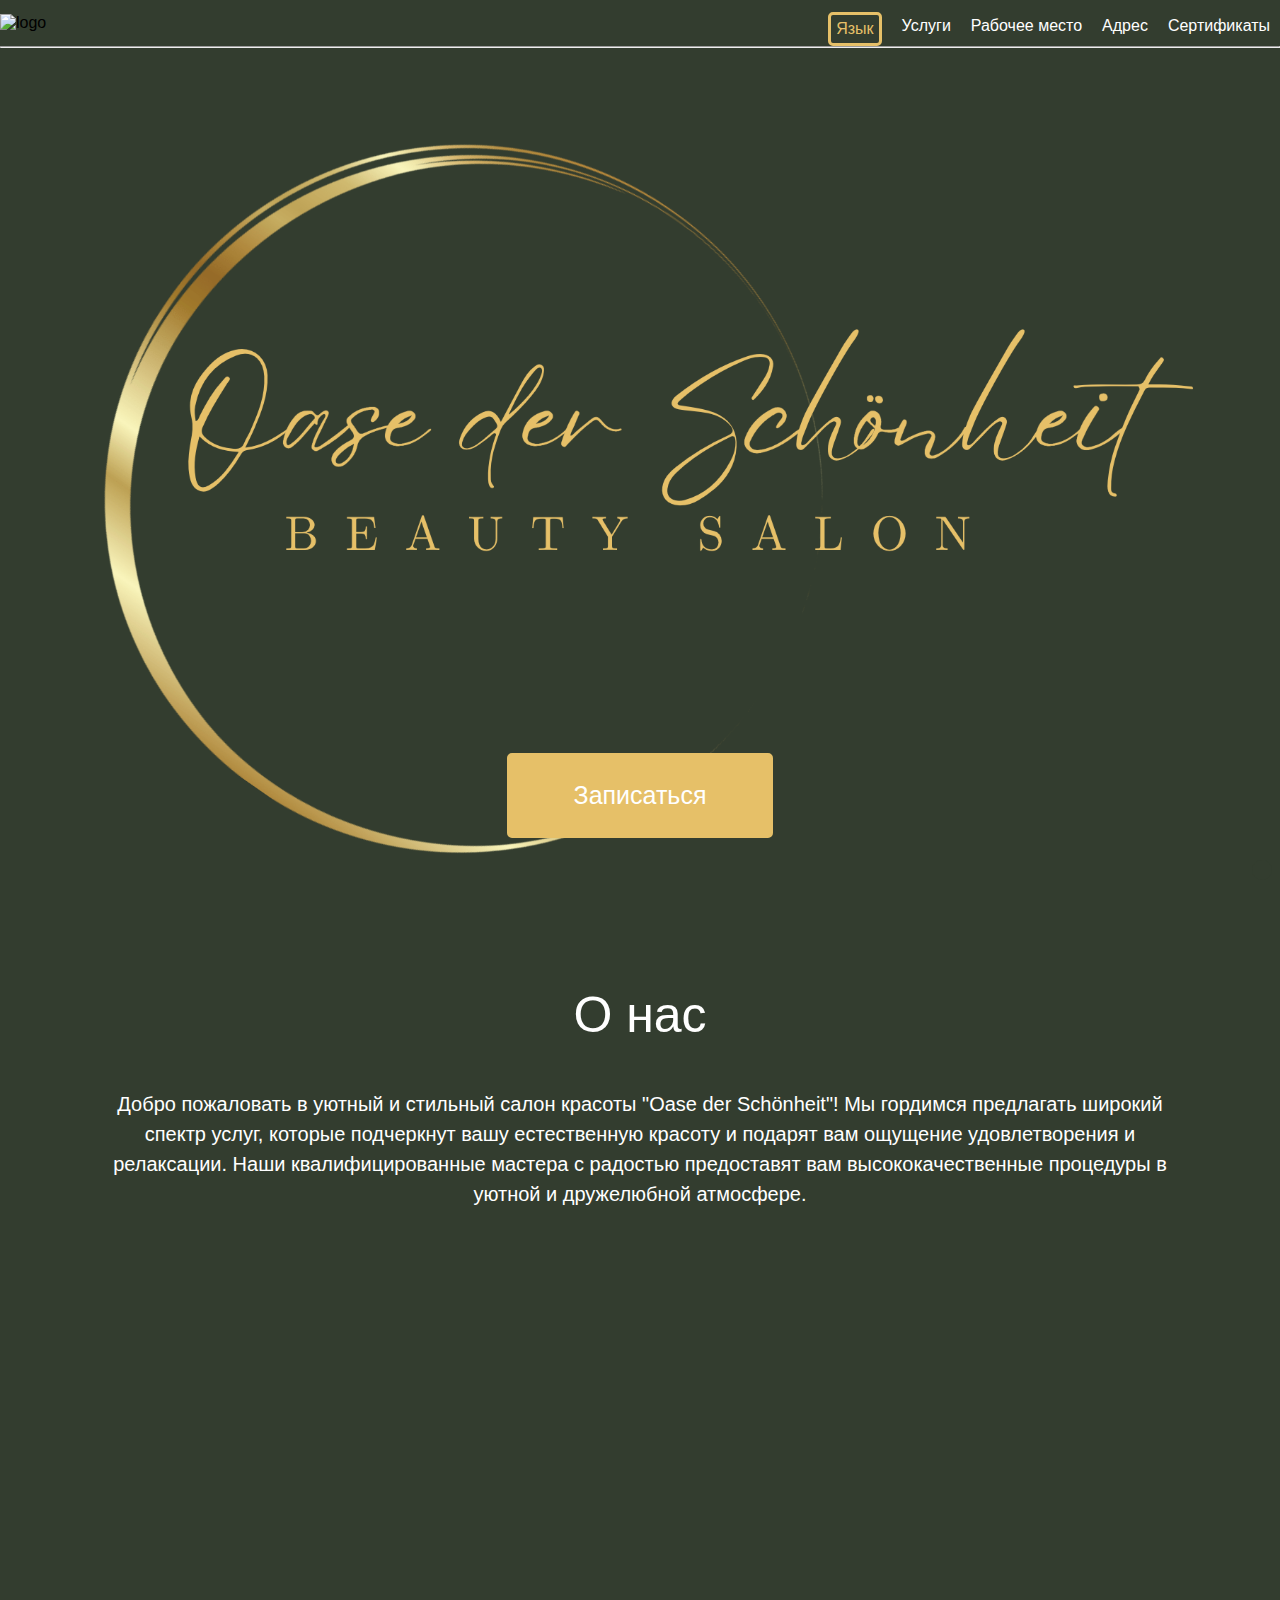
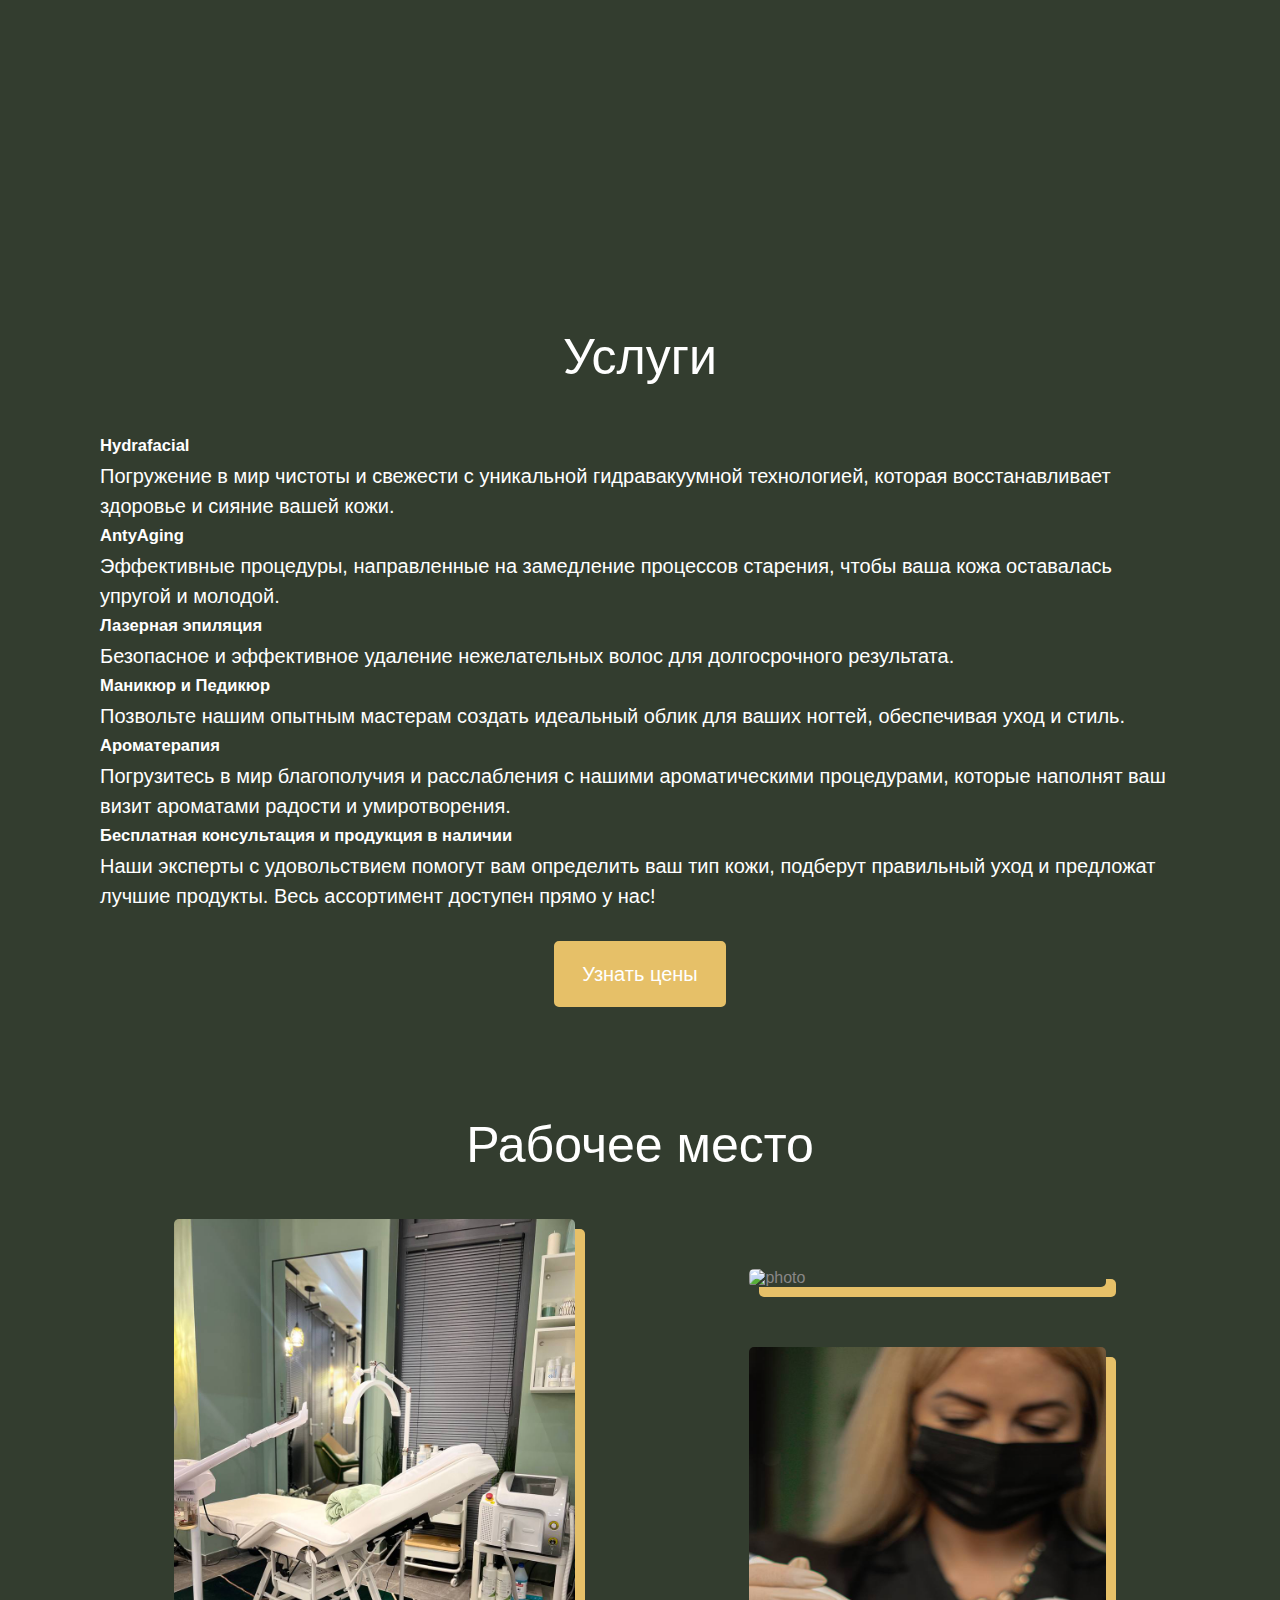
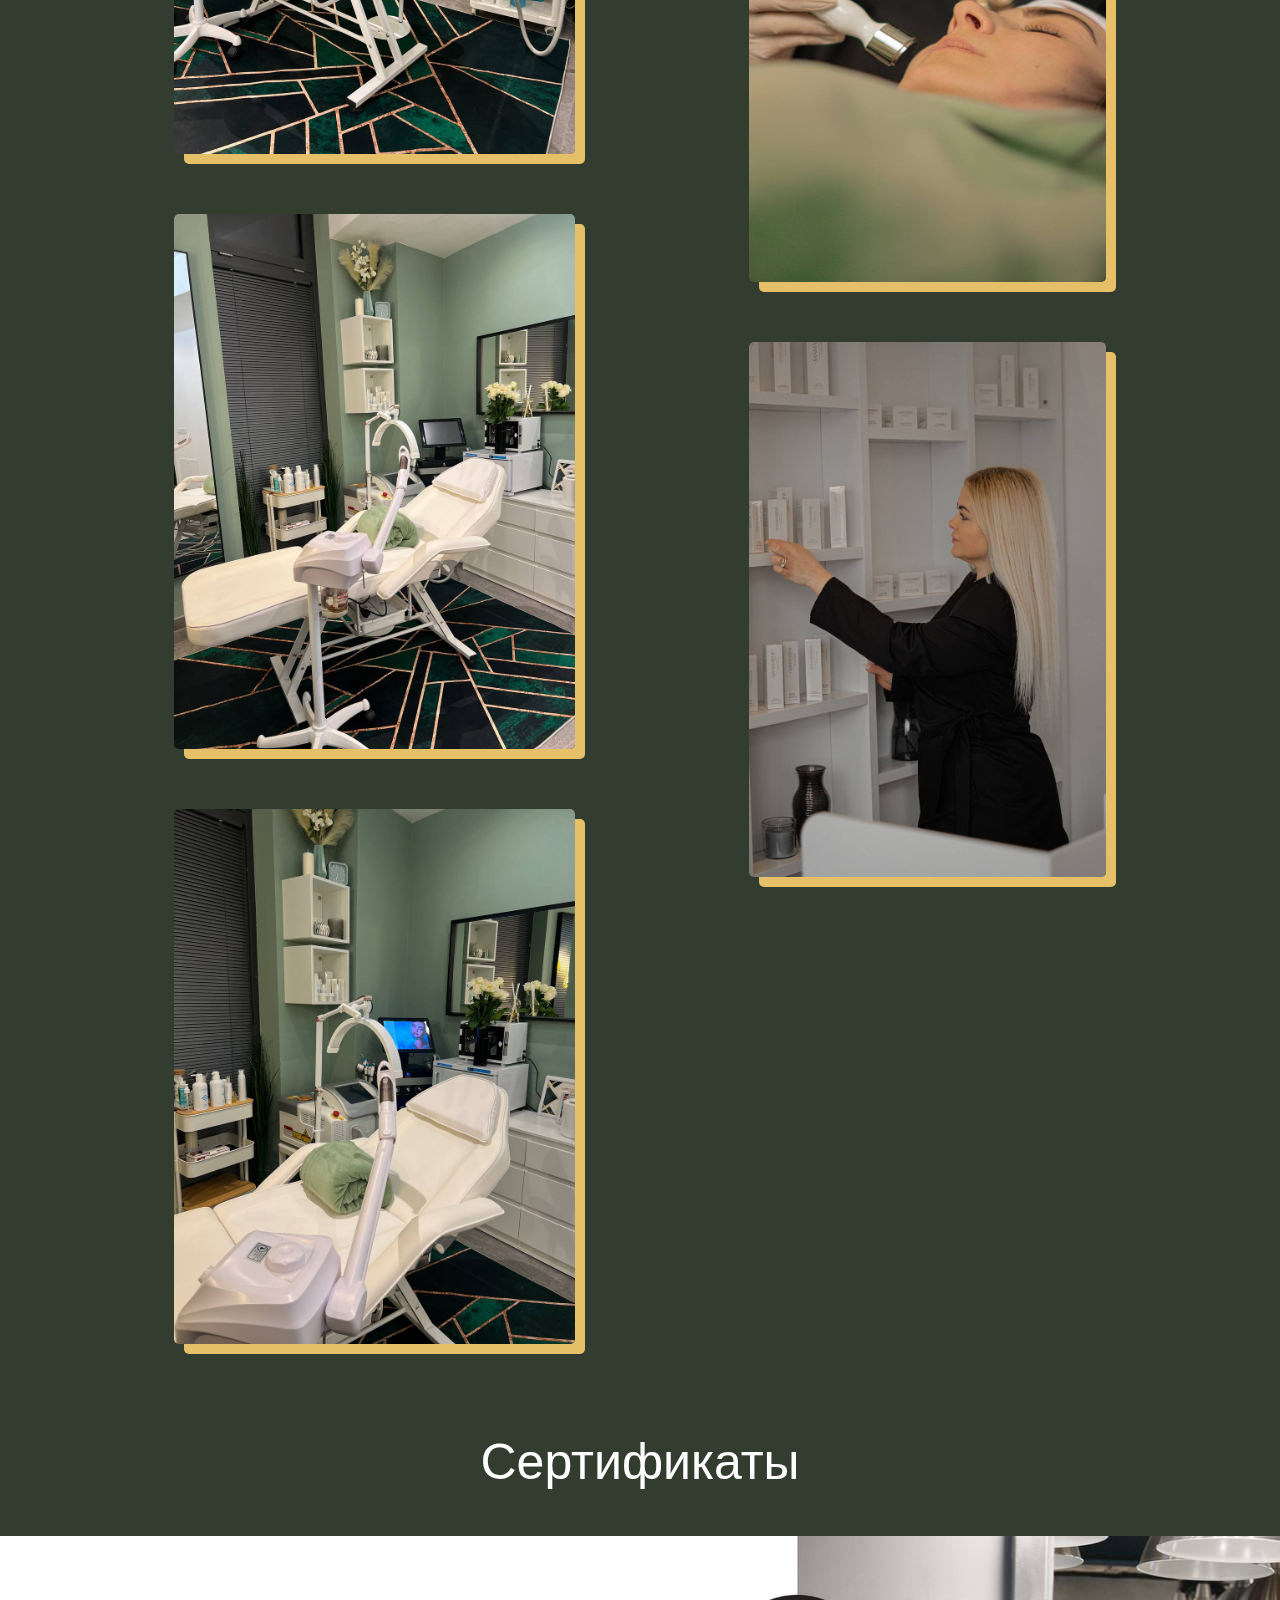
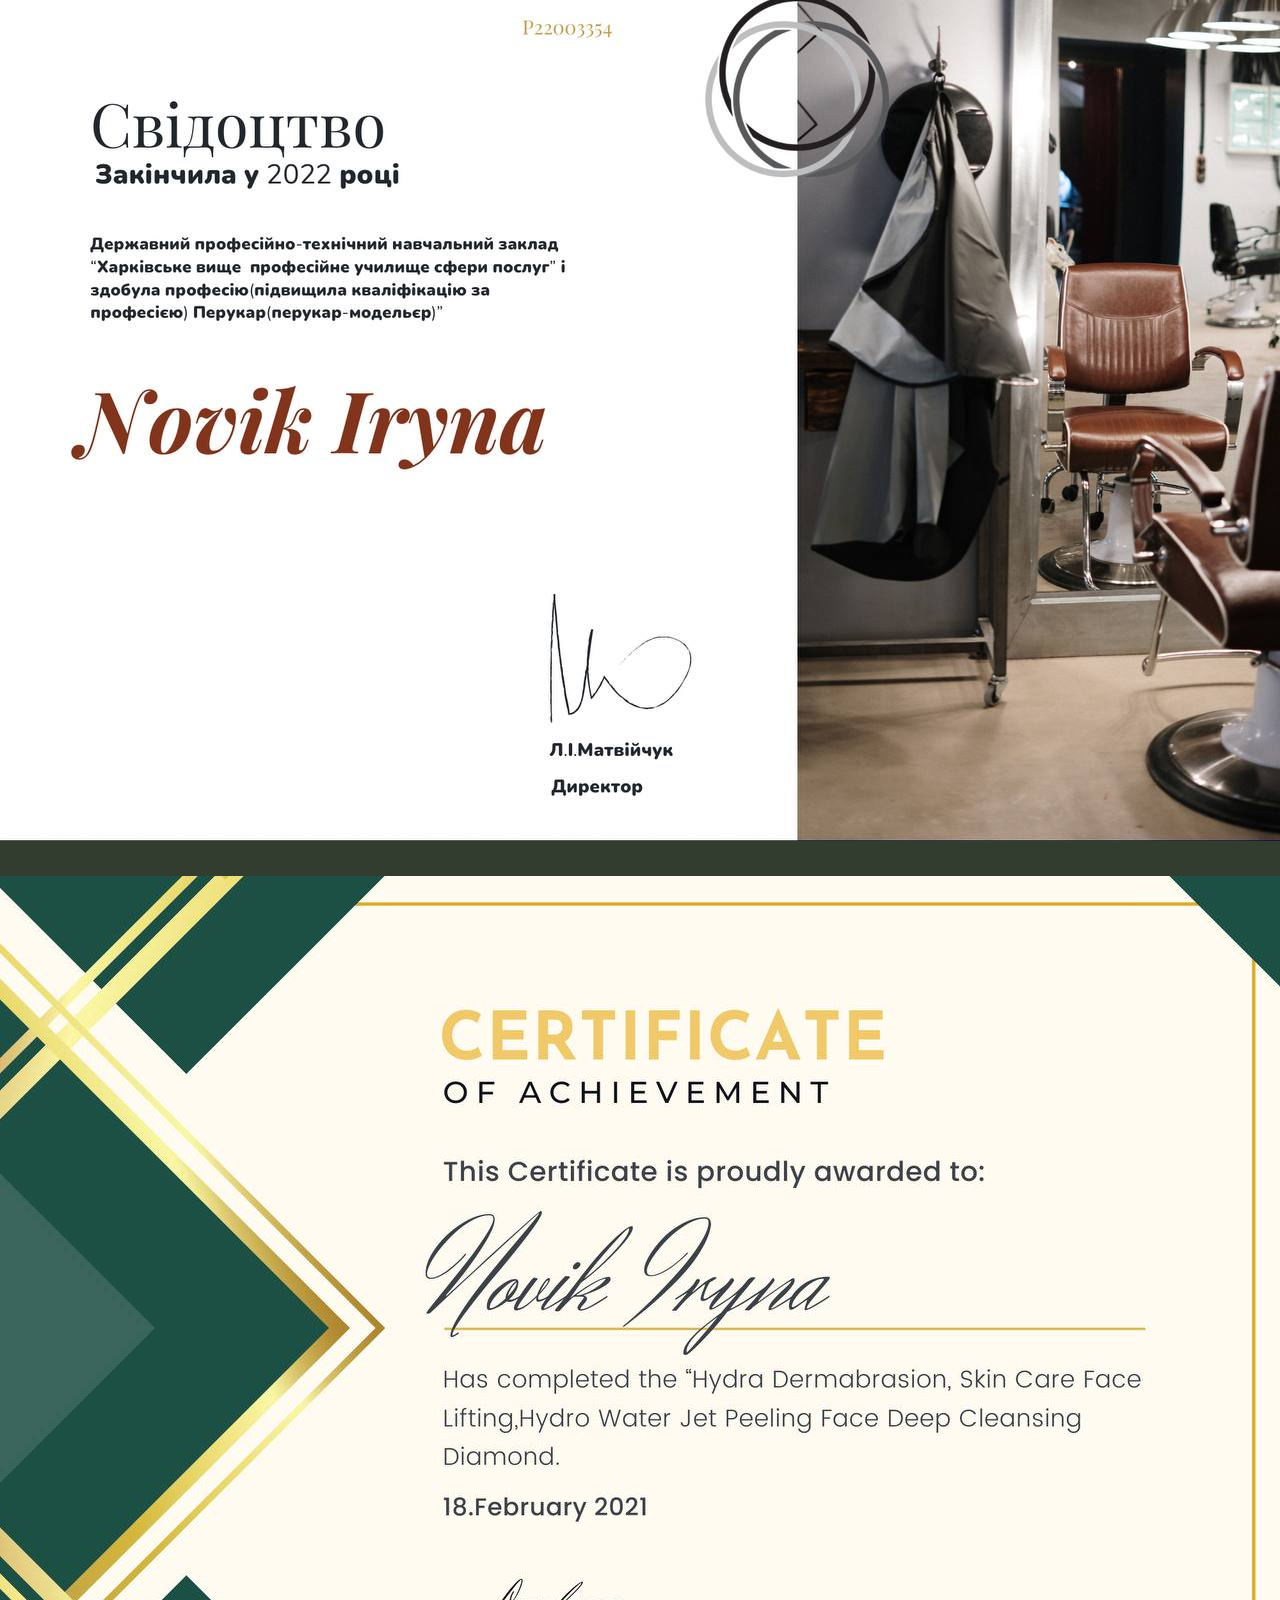
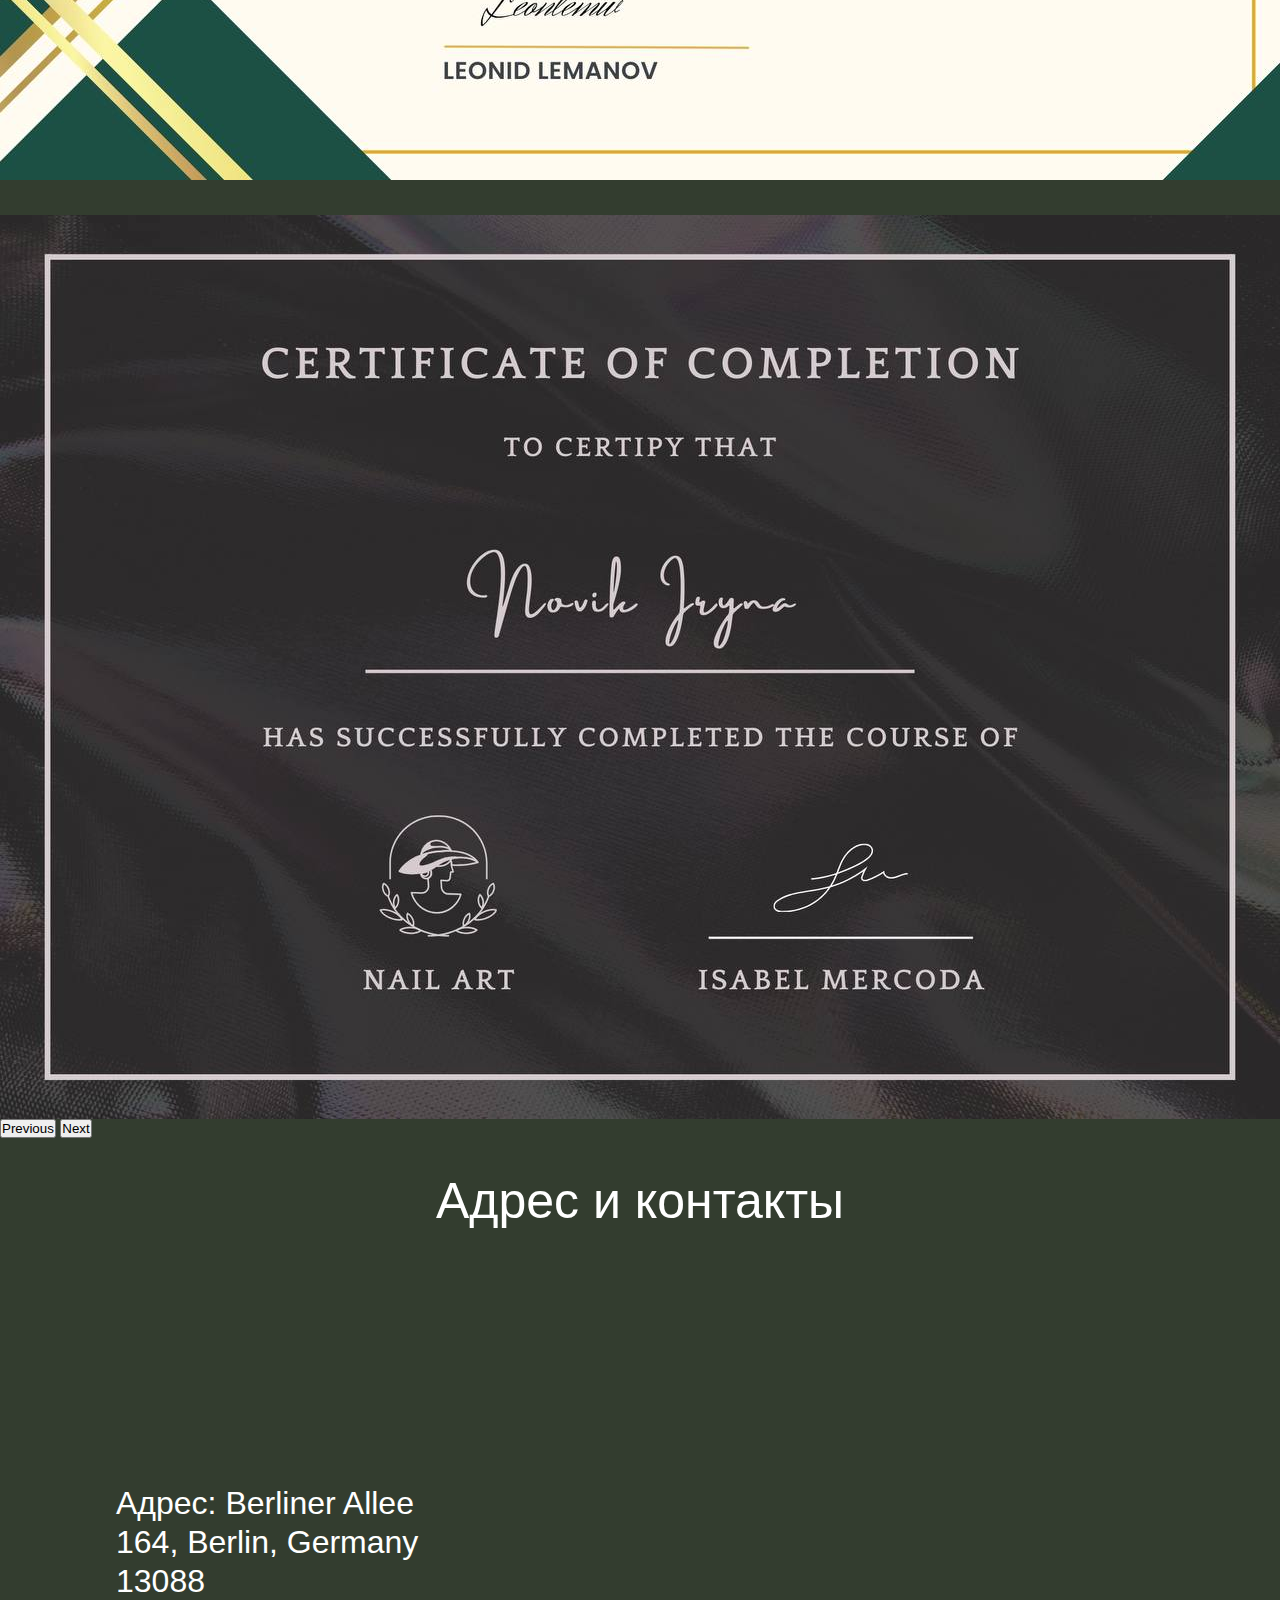
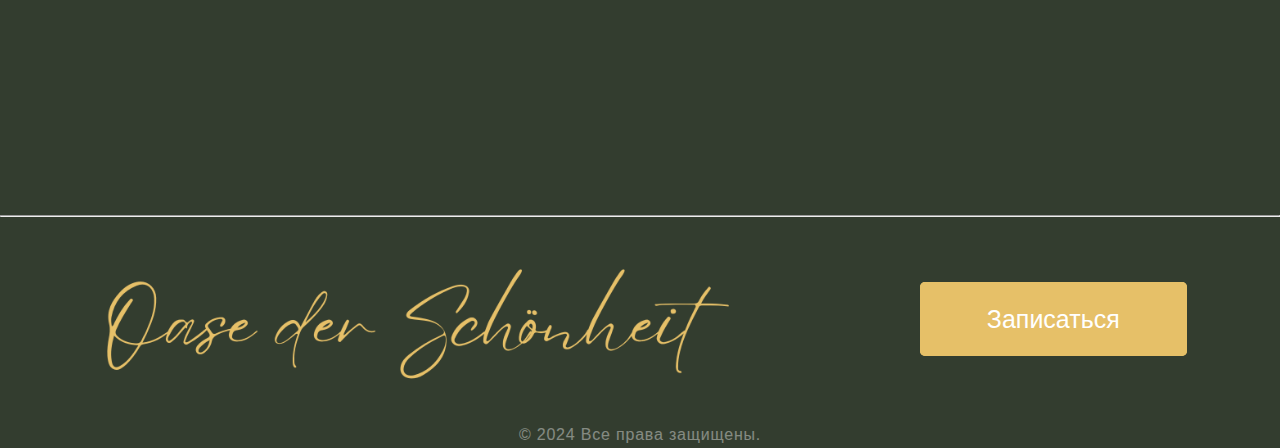
==== translated/index_ru.html @ 8103d23e "." ====
<!DOCTYPE html>
<html lang="ru">


<head>
    <meta charset="UTF-8">
    <meta http-equiv="X-UA-Compatible" content="IE=edge">
    <meta name="viewport" content="width=device-width, initial-scale=1.0">
    <title>Oasis Beauty Salon</title>
    <link rel="stylesheet" href="../styles.css">
    <link rel="stylesheet" href="https://cdnjs.cloudflare.com/ajax/libs/font-awesome/6.2.0/css/all.min.css"
        integrity="sha512-xh6O/CkQoPOWDdYTDqeRdPCVd1SpvCA9XXcUnZS2FmJNp1coAFzvtCN9BmamE+4aHK8yyUHUSCcJHgXloTyT2A=="
        crossorigin="anonymous" referrerpolicy="no-referrer">
    <!-- CSS only -->
    <link href="https://cdn.jsdelivr.net/npm/bootstrap@5.2.2/dist/css/bootstrap.min.css" rel="stylesheet"
        integrity="sha384-Zenh87qX5JnK2Jl0vWa8Ck2rdkQ2Bzep5IDxbcnCeuOxjzrPF/et3URy9Bv1WTRi" crossorigin="anonymous">
    <style>
        
        .container,
        .container-fluid,
        .container-lg,
        .container-md,
        .container-sm,
        .container-xl,
        .container-xxl {
            --bs-gutter-x: 1.5rem;
            --bs-gutter-y: 0;
            /* width: 100%; */
            padding-right: 0 !important;
            padding-left: 0 !important;
            /* margin-right: auto;
    margin-left: auto; */
        }

        @media (min-width: 992px) {

            .container,
            .container-lg,
            .container-md,
            .container-sm {
                max-width: 1440px;
            }
        }


        @media (min-width: 768px) {


            .container,
            .container-lg,
            .container-md,
            .container-sm {
                max-width: 1440px;
            }
        }

        @media (min-width: 576px) {

            .container,
            .container-lg,
            .container-md,
            .container-sm {
                max-width: 1440px;
            }
        }

        p {
            margin-bottom: 0;
        }
    </style>
</head>

<body style="background-color: #333D2F;">
    
    <div class="top">
        <div class="content_box container">
            <nav>
                <img src="img/Screenshot_5.png" alt="logo" class="nav_logo">
                <ul class="nav-links">
                    <li style="margin-top: 12px;"><div class="lang-dropdown">
                        <button class="dropbtn">Язык</button>
                        <div class="lang-dropdown-content">
                            <a href="../index.html">Deutsch</a>
                            <a href="index_uk.html">Українська</a>
                            <a href="index_ru.html">Русский</a>
                        </div>
                    </div></li>
                    <li style="margin-top: 17px;"><a href="#prices_link" >Услуги</a></li>
                    <li style="margin-top: 17px;"><a href="#my_works">Рабочее место</a></li>
                    <li style="margin-top: 17px;"><a href="#place">Адрес</a></li>
                    <li style="margin-top: 17px;"><a href="#room">Сертификаты</a></li>
                   
                </ul>
                
                <a href="javascript:void(0);" class="icon" onclick="toggleMenu()">
                    <i class="fa fa-bars"></i>
                </a>
            </nav>
            <hr style="color: #ffffff; margin: 0;">
            <div class="head">
                <button class="call"><a href="https://oasesderschonheitt.setmore.com" target="_blank" style="text-decoration: none; color: #ffffff;">Записаться</a></button>
                
            </div>
        </div>
    </div>
    <div class="about container">
        <h1 class="about_me">О нас</h1>
        <div class="content_about">
            <ul class="about_list">
                <li class="about_list_elm">Добро пожаловать в уютный и стильный салон красоты "Oase der Schönheit"! Мы гордимся предлагать широкий спектр услуг, которые подчеркнут вашу естественную красоту и подарят вам ощущение удовлетворения и релаксации. Наши квалифицированные мастера с радостью предоставят вам высококачественные процедуры в уютной и дружелюбной атмосфере.
                </li>
                
            </ul>
            <video  height="600" autoplay muted loop >
                <source src="../img/IMG_7087.MP4" type="video/mp4">
                <source src="../img/IMG_7087.ogg" type="video/ogg">
                Your browser does not support the video tag.
            </video>
        </div>
    </div>
    <div class="prices container" id="prices_link">
        <h1 class="price_heading">Услуги</h1>
        <div class="prices_back">
            
            <div class="row row-cols-1 row-cols-md-3 g-4">
                <div class="col">
                  <div class="card" style="background-color: #333D2F; border-color: #333D2F;">
                    <div class="card-body ">
                      <h5 class="card-title">Hydrafacial</h5>
                      <p class="card-text">Погружение в мир чистоты и свежести с уникальной гидравакуумной технологией, которая восстанавливает здоровье и сияние вашей кожи.</p>
                    </div>
                  </div>
                </div>
                <div class="col">
                  <div class="card" style="background-color: #333D2F; border-color: #333D2F;">
                    <div class="card-body">
                      <h5 class="card-title">AntyAging</h5>
                      <p class="card-text">Эффективные процедуры, направленные на замедление процессов старения, чтобы ваша кожа оставалась упругой и молодой.</p>
                    </div>
                  </div>
                </div>
                <div class="col">
                    <div class="card" style="background-color: #333D2F; border-color: #333D2F;">
                      <div class="card-body">
                        <h5 class="card-title">Лазерная эпиляция</h5>
                        <p class="card-text">Безопасное и эффективное удаление нежелательных волос для долгосрочного результата.</p>
                      </div>
                    </div>
                </div>
                <div class="col">
                  <div class="card" style="background-color: #333D2F; border-color: #333D2F;">
                    <div class="card-body">
                      <h5 class="card-title"> Маникюр и Педикюр</h5>
                      <p class="card-text">Позвольте нашим опытным мастерам создать идеальный облик для ваших ногтей, обеспечивая уход и стиль.</p>
                    </div>
                  </div>
                </div>
                <div class="col">
                    <div class="card" style="background-color: #333D2F; border-color: #333D2F;">
                      <div class="card-body">
                        <h5 class="card-title">Ароматерапия</h5>
                        <p class="card-text">Погрузитесь в мир благополучия и расслабления с нашими ароматическими процедурами, которые наполнят ваш визит ароматами радости и умиротворения.</p>
                      </div>
                    </div>
                </div>
                <div class="col">
                  <div class="card" style="background-color: #333D2F; border-color: #333D2F;">
                    <div class="card-body">
                      <h5 class="card-title">Бесплатная консультация и продукция в наличии</h5>
                      <p class="card-text">Наши эксперты с удовольствием помогут вам определить ваш тип кожи, подберут правильный уход и предложат лучшие продукты. Весь ассортимент доступен прямо у нас!</p>
                    </div>
                  </div>
                </div>
              </div>
            <div class="links_prices">
                <a class="link_to_pdf" href="../img/цены.pdf" target="_blank">Узнать цены</a>
            </div>
        </div>
    </div>
    <div class="works container" id="my_works">
        <h1 class="price_heading">Рабочее место</h1>
        <div class="results">
            <div class="block-1-results">
                <img src="../img/photo_1_2024-02-13_22-17-46.jpg" alt="photo" class="my_work_photo">
                <img src="../img/photo_3_2024-02-13_22-17-46.jpg" alt="photo" class="my_work_photo">
                <img src="../img/photo_2_2024-02-13_22-17-46.jpg" alt="photo" class="my_work_photo">
            </div>
            <div class="block-2-results">
                <img src="../img/DSC09787.jpg" alt="photo" class="my_work_photo">
                <img src="../img/photo_2024-03-19_14-54-17.jpg" alt="photo" class="my_work_photo">
                <img src="../img/photo_2024-03-19_14-54-38.jpg" alt="photo" class="my_work_photo">
            </div>
        </div>
    </div>
    <div class="my_work_place container" id="room">
        <h1 class="price_heading">Сертификаты</h1>
    
        <div id="carouselExampleControls" class="carousel slide" data-bs-ride="carousel">
            <div class="carousel-inner">
                <div class="carousel-item active">
                    <img src="../img/photo_1_2024-02-08_13-15-28.jpg" class="d-block w-100" alt="1" style="padding-top: 35px;">
                </div>
                <div class="carousel-item">
                    <img src="../img/photo_2_2024-02-08_13-15-28.jpg" class="d-block w-100" alt="2" style="padding-top: 35px;">
                </div>
                <div class="carousel-item">
                    <img src="../img/photo_3_2024-02-08_13-15-28.jpg" class="d-block w-100" alt="3" style="padding-top: 35px;">
                </div>
            
            </div>
    
            <button class="carousel-control-prev" type="button" data-bs-target="#carouselExampleControls"
                data-bs-slide="prev">
                <span class="carousel-control-prev-icon" aria-hidden="true"></span>
                <span class="visually-hidden">Previous</span>
            </button>
            <button class="carousel-control-next" type="button" data-bs-target="#carouselExampleControls"
                data-bs-slide="next">
                <span class="carousel-control-next-icon" aria-hidden="true"></span>
                <span class="visually-hidden">Next</span>
            </button>
        </div>
    </div>
    
    <div class="map container" id="place">
        <h1 class="price_heading">Адрес и контакты</h1>
        <div class="map_and_links">
            <div class="contacts">
                <ul class="contacts_list">
                    <!-- <li><a href="tel:89787499431" class="contact_link"><i class="fa-solid fa-square-phone"></i></a></li> -->
                    <li><a href="https://www.instagram.com/reel/C2-UuGSqdEd/?igsh=b2NvY3cyZ2dqNmho" class="contact_link"
                            target="_blank"><i class="fa-brands fa-square-instagram"></i></a></li>
                    <li><a href="mailto:oasebeautysalonberlin@gmail.com" class="contact_link" target="_blank"><i
                                class="fa-brands fa-telegram"></i></a></li>
                </ul>
                <div class="content_contact">Адрес:
                    Berliner Allee 164, Berlin, Germany 13088</div>
            </div>
                <iframe src="https://www.google.com/maps/embed?pb=!1m18!1m12!1m3!1d2425.9282412840025!2d13.467207199999997!3d52.552822899999995!2m3!1f0!2f0!3f0!3m2!1i1024!2i768!4f13.1!3m3!1m2!1s0x47a84d32e5a10f41%3A0x50b34b08ba11487c!2sBerliner%20Allee%20164%2C%2013088%20Berlin!5e0!3m2!1sru!2sde!4v1707607472657!5m2!1sru!2sde" height="450" style="border:0; margin-bottom: 55px; width: 100%;" allowfullscreen="" loading="lazy" referrerpolicy="no-referrer-when-downgrade"></iframe>
        </div>

    </div>
    <hr style="color: #ffffff;">
    <div class="footer container">
        <div class="footer_content">
            <div style="max-width: 50%; height: auto;"><img src="../img/Screenshot_4.png" alt="logo"></div>
            <div><a href="https://oasesderschonheitt.setmore.com" class="appointment" target="_blank">Записаться</a></div>
        </div>
    </div>
    <div class="rights container">
        <p class="footer_text">© 2024 Все права защищены.</p>
    </div>
    <button onclick="topFunction()" id="myBtn" title="Go to top"><i class="fa-solid fa-arrow-up top_btn"></i></button>
    <script src="./app.js"></script>
    <script src="https://cdn.jsdelivr.net/npm/bootstrap@5.2.2/dist/js/bootstrap.bundle.min.js" integrity="sha384-OERcA2EqjJCMA+/3y+gxIOqMEjwtxJY7qPCqsdltbNJuaOe923+mo//f6V8Qbsw3"
        crossorigin="anonymous"></script>

    <script>
        function toggleMenu() {
            const navLinks = document.querySelector('.nav-links');
            const icon = document.querySelector('.icon i');

            navLinks.classList.toggle('show');
            icon.classList.toggle('fa-bars');
            icon.classList.toggle('fa-times');
        }
    </script>
</body>

</html>
---- styles.css ----
* {
    margin: 0;
    padding: 0;
}

body {
    width: 100%;
    font-family: sans-serif;
    /* background-color: #333D2F; */
}


.container {
    max-width: 100%;
    margin: 0 auto;
    background-color: #333D2F;

}

.top {
    max-height: 1220px;
    background-color: #333D2F;
}

.content_box {
    width: 100%;
}


.menu {
    max-width: 100%;
    /* position: absolute; */
    background: #333D2F;
    width: 100%;
    overflow: hidden;
}

/* .logo {
    padding: 25px 62px;
    height: 50px;
} */

.menu_elms {
    display: flex;
    flex-direction: row;
    list-style-type: none;
    align-items: center;
}


.menu_elm {
    font-weight: 300;
    font-size: 16px;
    line-height: 30px;
    padding: 4px 62px;
}

.logo {
    max-width: 100px;
    max-height: 50px;
}

.menu_elm:hover {
    background: #333D2F;
}

/* .menu_link {
    text-decoration: none;
    color: #FFFFFF;
    text-align: center; */
    /* align-items: center; */

/* } */

.head {
    width: 100%;
    background-image: url(img/Screenshot_1.png);
    background-repeat: no-repeat;
    background-position: center;
    background-size: contain;
    text-align: center;
}


.call{
    background-color: #E6C068;
    border: solid;
    border-color: #E6C068;
    color: #FFFFFF;
    font-weight: 400;
    font-size: 25px;
    line-height: 39px;
    padding: 20px 64px;
    margin-top: 705px;
    margin-bottom: 114px;
    display: inline-block;
    border-radius: 5px;
}

.call:hover {
    background-color: #E6C068;
    color: #ffffff;
    border-color: #FFFFFF;
}

.appointment{
    background-color: #E6C068;
    border: solid;
    border-color: #E6C068;
    color: #FFFFFF;
    font-weight: 400;
    font-size: 25px;
    line-height: 39px;
    padding: 20px 64px;
    border-radius: 5px;
    transition: background-color 0.3s;
    text-decoration: none;
    /* margin-left: 36px; */
}

.appointment:hover{
    color: #ffffff;
    border-color: #FFFFFF;
    padding: 20px 64px;
}

.about {
    background: #333d2f;
}

.about_me {
    font-weight: 400;
    font-size: 50px;
    line-height: 77px;
    color: #FFFFFF;
    text-align: center;
    padding-top: 25px;
}

.content_about {
    display: flex;
    justify-content: space-around;
    flex-grow: 1;
    padding-left: 100px;
    padding-right: 100px;
    padding-top: 35px;
    padding-bottom: 75px;
}

.my_photo {
    max-width: 363px;
    max-height: 557px;
}

/* .about-text {
    padding-right: 50px;
    font-weight: 400;
    font-size: 16px;
    line-height: 39px;
    color: #FFFFFF;
} */

.about_list {
    align-self: center;
    padding-left: 0;
}

.about_list_elm {
    font-weight: 300;
    font-size: 20px;
    line-height: 30px;
    color: #ffffff;
    padding-bottom: 10px;
    list-style-type: none;
}

.price_heading {
    font-weight: 400;
    font-size: 50px;
    line-height: 77px;
    color: #ffffff;
    text-align: center;
    padding-top: 25px;
}

.prices_back {
    padding-left: 100px;
    padding-right: 100px;
    padding-top: 35px;
    padding-bottom: 75px;
    font-weight: 300;
    font-size: 20px;
    line-height: 30px; 
    color: #ffffff; 
}

.results {
    display: flex;
    justify-content: space-evenly;
    margin-top: 35px;
}

.block-1-results {
    display: flex;
    flex-direction: column;
    gap: 24px;
    /* width: 100%;
    height: auto; */
}

.block-2-results {
    display: flex;
    flex-direction: column;
    padding-top: 50px;
    gap: 24px;
}

.my_work_photo {
    max-width: 551px;
    max-height: 535px;
    margin-bottom: 55px;
    color: #898787;
    /* border: solid; */
    border-color: #ffffff;
    border-radius: 5px;
    /* border-color: #E6C068; */
    box-shadow: 10px 10px #E6C068;
    /* box-shadow: 0 8px 16px rgb(243, 217, 155) */
}

.footer {
    /* background-image: url(); */
    padding-top: 35px;
    padding-bottom: 35px;
    background-repeat: no-repeat;
    background-position: center;
    background-size: cover;
}

.rights {
    background-color: #333D2F;
}

.footer_content{
    display: flex;
    justify-content: space-around;
    align-items: center;
}
.footer_content img {
    max-width: 100%;
    height: auto;
}
.footer_text {
    font-weight: 400;
    font-size: 16px;
    line-height: 26px;
    letter-spacing: 0.05em;
    color: #FFFFFF;
    opacity: 0.4;
    text-align: center;
    /* justify-content: flex-end; */
}

.contact_link {
    color: #E6C068;
    text-decoration: none;
    margin-right: 120px;

}

.contact_link:hover {
    color: #ffffff;
}

.contacts_list {
    list-style-type: none;
    display: flex;
    justify-content: space-evenly;
    flex-direction: row;
    /* padding-bottom: 25px; */

}

.map_and_links {
    display: flex;
    justify-content: space-around;
    padding: 35px 80px;
}

i {
    font-size: 34px;
}

.contacts {
    display: flex;
    flex-direction: column;
    padding-top: 120px;

}

.content_contact {
    font-weight: 400;
    font-size: 32px;
    line-height: 39px;
    color: #ffffff;
    padding-top: 50px;
    padding-bottom: 50px;
    padding-left: 36px;
    margin-right: 90px
}

.contact_link {
    list-style-type: none;
}


.contact_link>li {
    font-weight: 300;
    font-size: 16px;
    line-height: 30px;
    color: #ffffff;
}

.list_cont {
    margin-bottom: 10px;
}

.prices {
    background-color: #333D2F;
}
.d-block {
    display: block !important;
    margin-left: auto;
    margin-right: auto;
}
.navelm:hover {
    color: #E6C068;

}
.nav_logo {
    width: 5%;
    height: auto;
    /* position: fixed; */
    /* left: 0;  */
    /* padding-right: 25px; */
}
.topnav {
    width: 100%;
    overflow: hidden;
    background-color: #333D2F;
    /* position: fixed; */
    /* top: 0; */
}

.navelm {
    float: left;
    display: block;
    color: #ffffff;
    text-align: center;
    padding: 14px 16px;
    text-decoration: none;
    font-size: 17px;
}

.navelm:hover {
    background-color: #333D2F;
    color:#e9cd8c;
    
    
}

.active {
    background-color: #333D2F;
    /* color: rgb(82, 72, 72); */
}

.topnav .icon {
    display: none;
}

#myBtn {
    /* display: none; */
    position: fixed;
    bottom: 20px;
    right: 8px;
    z-index: 99;
    border: none;
    outline: none;
    background-color: #333D2F;
    color: white;
    cursor: pointer;
    padding: 10px;
    border-radius: 10px;
    font-size: 18px;
}

#myBtn:hover {
    background-color: #FFFFFF;
    color: #333D2F;

}
.links_prices {
    padding-top: 30px;
    display: flex;
    justify-content: center;
}
.link_to_pdf {
    text-decoration: none;
    padding: 15px 25px;
    background-color:#E6C068;
    color: #ffffff;
    border: solid;
    border-color: #E6C068;
    border-radius: 5px;
}

.link_to_pdf:hover {
    color: #ffffff;
    border-color: #ffffff;
}
nav {
    display: flex;
    justify-content: space-between;
    align-items: center;
}

.logo {
    font-size: 1.5em;
}

.nav-links {
    list-style: none;
    display: flex;
    gap: 20px;
    flex-wrap: wrap;
    margin-left: auto;
    margin-right: 10px
}

.nav-links li {
    display: inline-block; 
}

.nav-links a {
    text-decoration: none;
    color: #fff;
}

.nav-links a:hover {
    color: #e9cd8c;
}

.icon {
    display: none;
    color: #fff; 
}

.icon:hover {
    color: #e9cd8c;
}

.lang-dropdown {
    position: relative;
    display: inline-block;
}

.cards_serv {
    border-radius: 5px;
}
.dropbtn {
    color: #fff;
    font-size: 16px;
    border: none;
    cursor: pointer;
    background-color: #333D2F;
    color: #E6C068;
    border: solid;
    border-color: #E6C068;
    border-radius: 5px;
    padding: 5px;
}

.dropbtn:hover {
    color: #ffffff;
    border-color: #ffffff;


}

.lang-dropdown-content {
    display: none;
    position: absolute;
    background-color: #333D2F;
    min-width: 160px;
    box-shadow: 0 8px 16px rgba(0, 0, 0, 0.2);
    z-index: 1;
    left: 0;
}

.lang-dropdown-content a {
    color: #fff;
    padding: 12px 16px;
    text-decoration: none;
    display: block;
}

.lang-dropdown-content a:hover {
    background-color: #333D2F;
    color: #e9cd8c;
}

.lang-dropdown:hover .lang-dropdown-content {
    display: block;
}

@media (max-width: 1400px) {
    .content_about {
        flex-direction: column;
        text-align: center;
    }

    .about_list {
        padding-left: 0;
    }

    .my_photo {
        align-self: center;
        margin-top: 20px;
    }

    .prices_text {
        text-align: center;
    }
    .block-1-results {
        flex-direction: column;
        gap: 5px;
    }

    .block-2-results {
        flex-direction: column;
        gap: 5px;
    }
}

@media (max-width: 1024px) {
    .menu_elm {
        padding: 4px 33px;
    }

    .content_about {
        flex-direction: column;
        text-align: center;
    }

    .about-text {
        padding-right: 0;
    }

    .my_photo {
        align-self: center;
        margin-top: 20px;
    }

    .call {
        font-size: 17px;
        padding: 10px 49px;
        margin-top: 612px;
    }

    .appointment {
        font-size: 17px;
        padding: 12px 48px;
        /* margin-top: 612px; */
    }

    .prices_back {
        background-size: contain;
    }
    
    .results {
        flex-direction: column;
        align-items: center;
    }

    .block-2-results {
        display: flex;
        flex-direction: column;
        padding-top: 0;
    }

    .content_contact{
        font-size: 20px;
        padding: 0;

    }

    .contact_link {
        margin-right: 0;

    }

    .contacts_list {
        justify-content: space-evenly;
    }

    .footer {
        background-color: #333D2F;
    }
}

@media screen and (max-width: 680px) {
    .nav-links {
        display: none;
        flex-direction: column;
        align-items: first baseline;
        left: 0;
        width: 100%;
        margin-right: 0;

    }

    .nav-links.show {
        display: flex;
    }

    .nav-links li {
        width: 100%; 
        text-align: left; 
    }

    .icon {
        display: block;
        padding-left: 15px;
        padding-bottom: 10px;
        padding-top: 10px; 
        padding-right: 15px;
        /* position: left; */
    }
    .nav_logo {
        display: none;
    }


}

@media (max-width: 680px) {
    .head {
        background-image: url(img/Screenshot_1.png);
        background-size: contain;
        height: 650px;
    }

    .call {
        padding: 12px 48px;
        margin-top: 480px;
        font-size: 17px;
    }

    .appointment {
        padding: 8px 16px;
        font-size: 17px;
    }

    .appointment:hover{
        color: #ffffff;
        border-color: #FFFFFF;
        padding: 8px 16px;
    }

    .about_me {
        font-size: 40px;
        padding-top: 9px;
    }




    .content_about {
        padding-left: 20px;
        padding-right: 20px;
        padding-top: 0px;
    }


    .price_heading {
        font-size: 40px;
        padding-top: 20px;
        line-height: 50px;
    }

    .prices_back {
        background-size: contain;
        font-size: 15px;
        padding-top: 0;
        padding-left: 20px;
        padding-right: 20px;
    }

    .map_and_links {
        flex-direction: column;
        padding: 30px 28px;
    }

    .contacts_list {
        justify-content: space-between;
        padding: 0 35px;
        
    }

    .about_list_elm {
        font-size: 15px;
    }

    .content_contact {
        font-size: 28px;
        padding-top: 15px;
        padding-bottom: 30px;
        padding-left: 0;
        text-align: center;
        margin-right: 0;
        font-size: 20px;
    }

    .contact_link {
        padding-bottom: 11px;
    }
    .contacts{
        padding-top: 10px;
    }
    .footer_text {
        font-size: 13px;
    }

    .contact_link>li {
        font-size: 15px;
    }

    #myBtn {
        display: none;
        /* position: relative; */
        bottom: 8px;
        right: -100px;
        padding: 3px;
    }

    .my_work_photo {
        width: 100%;
        margin-bottom: 15px;
    }

    .block-1-results {
        width: 70%;
    }

    .block-2-results {
        width: 70%;
    }
}
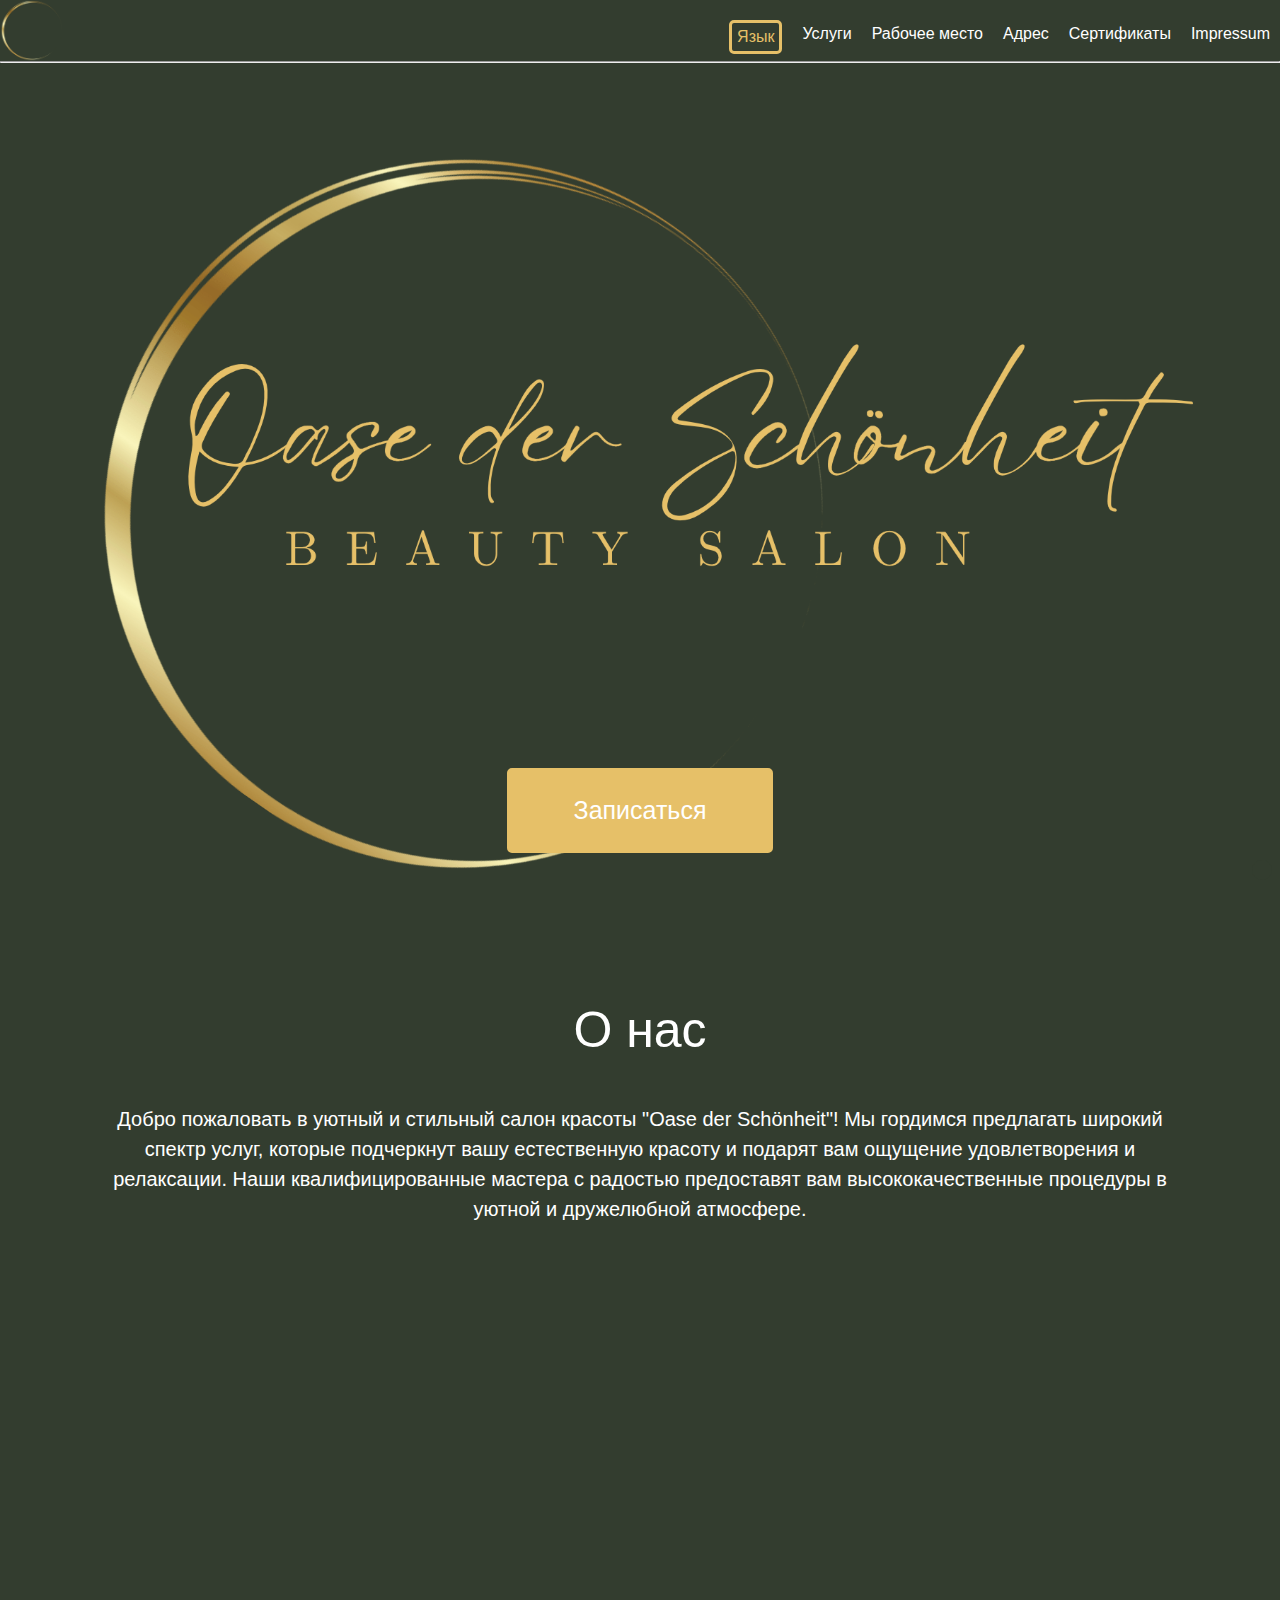
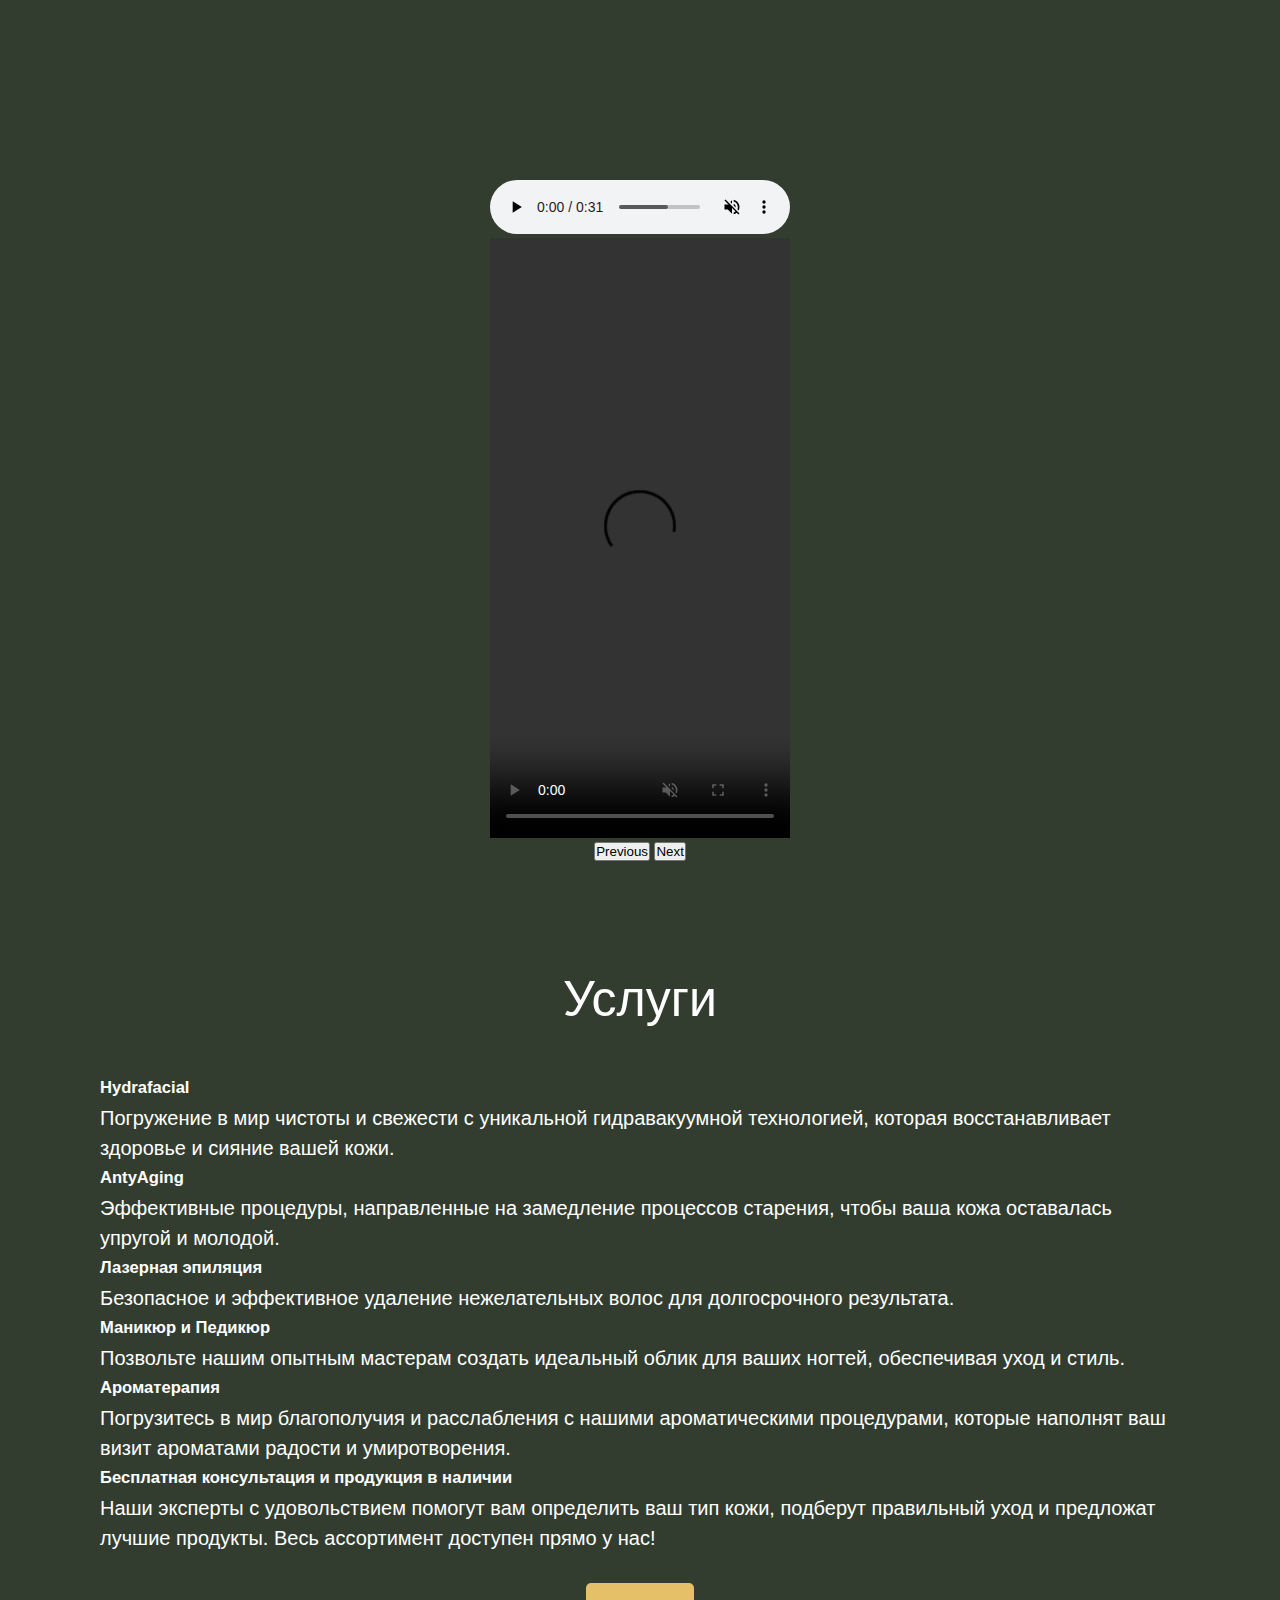
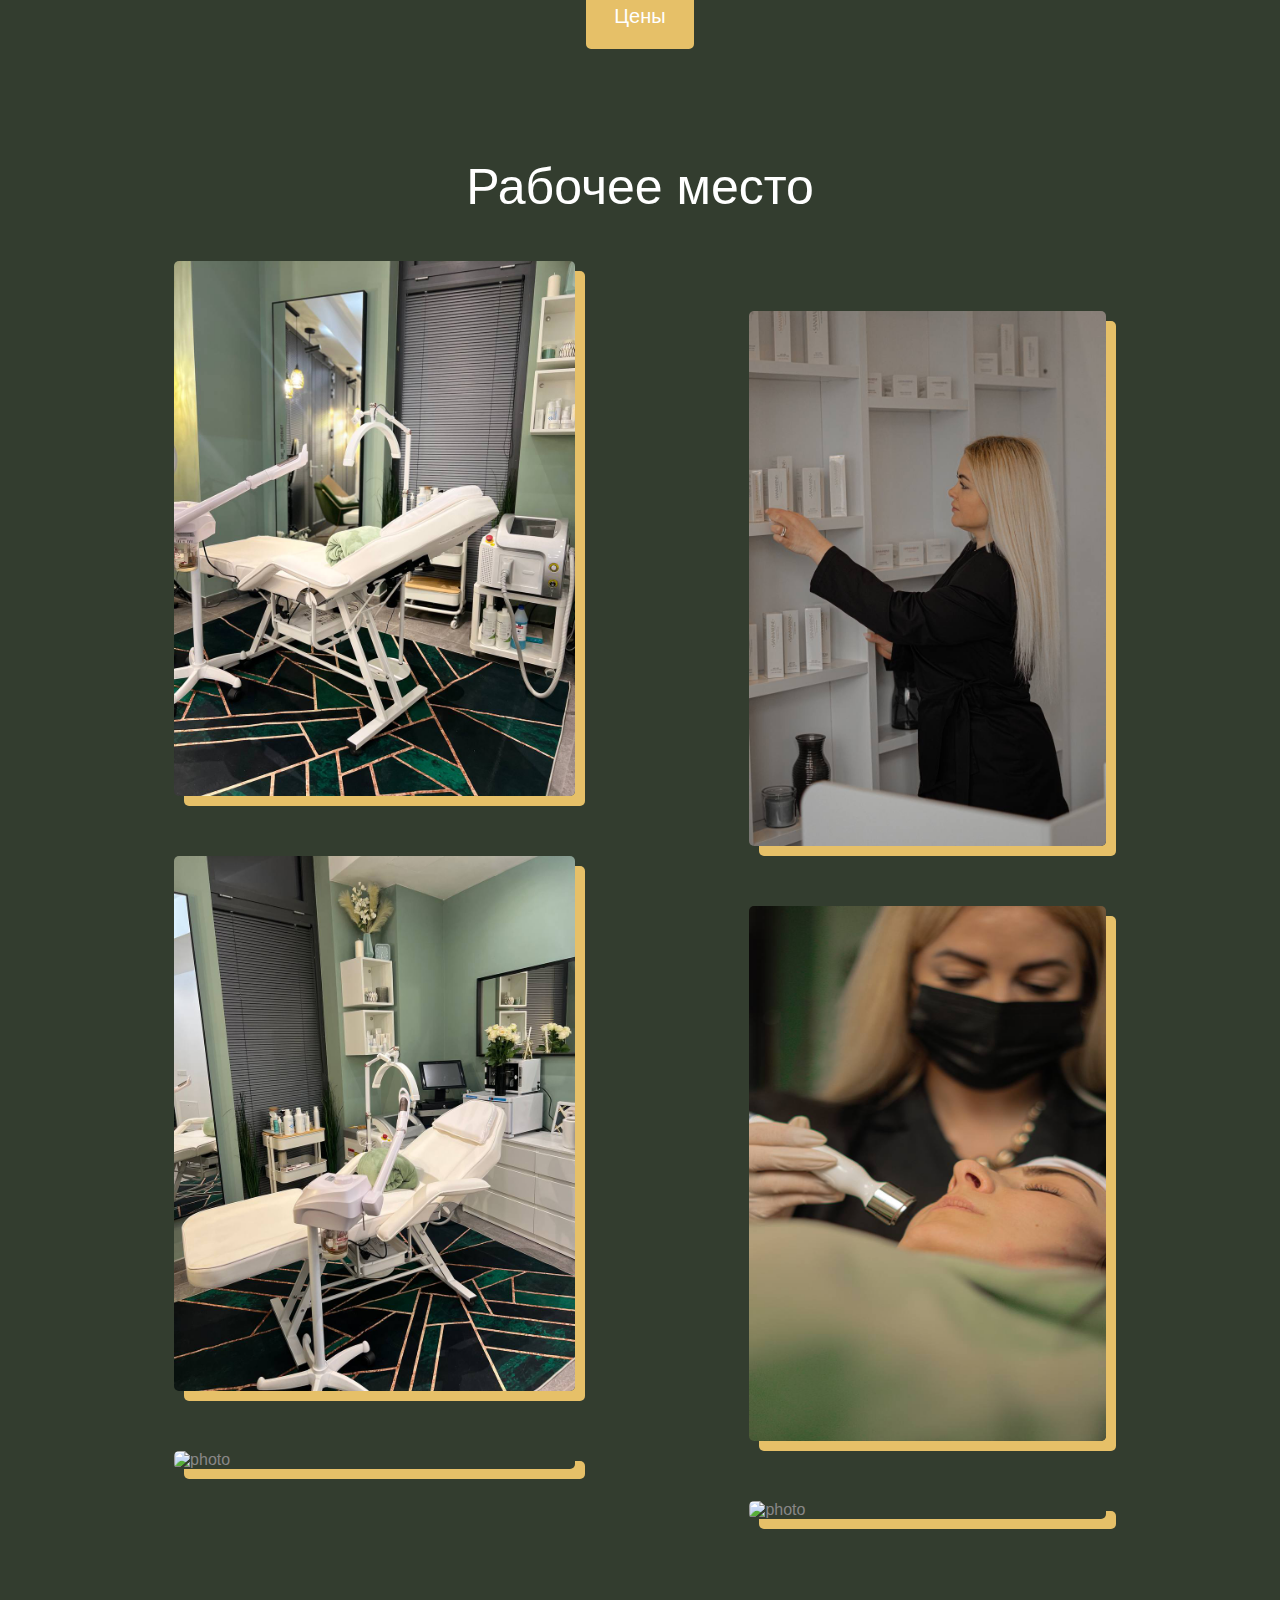
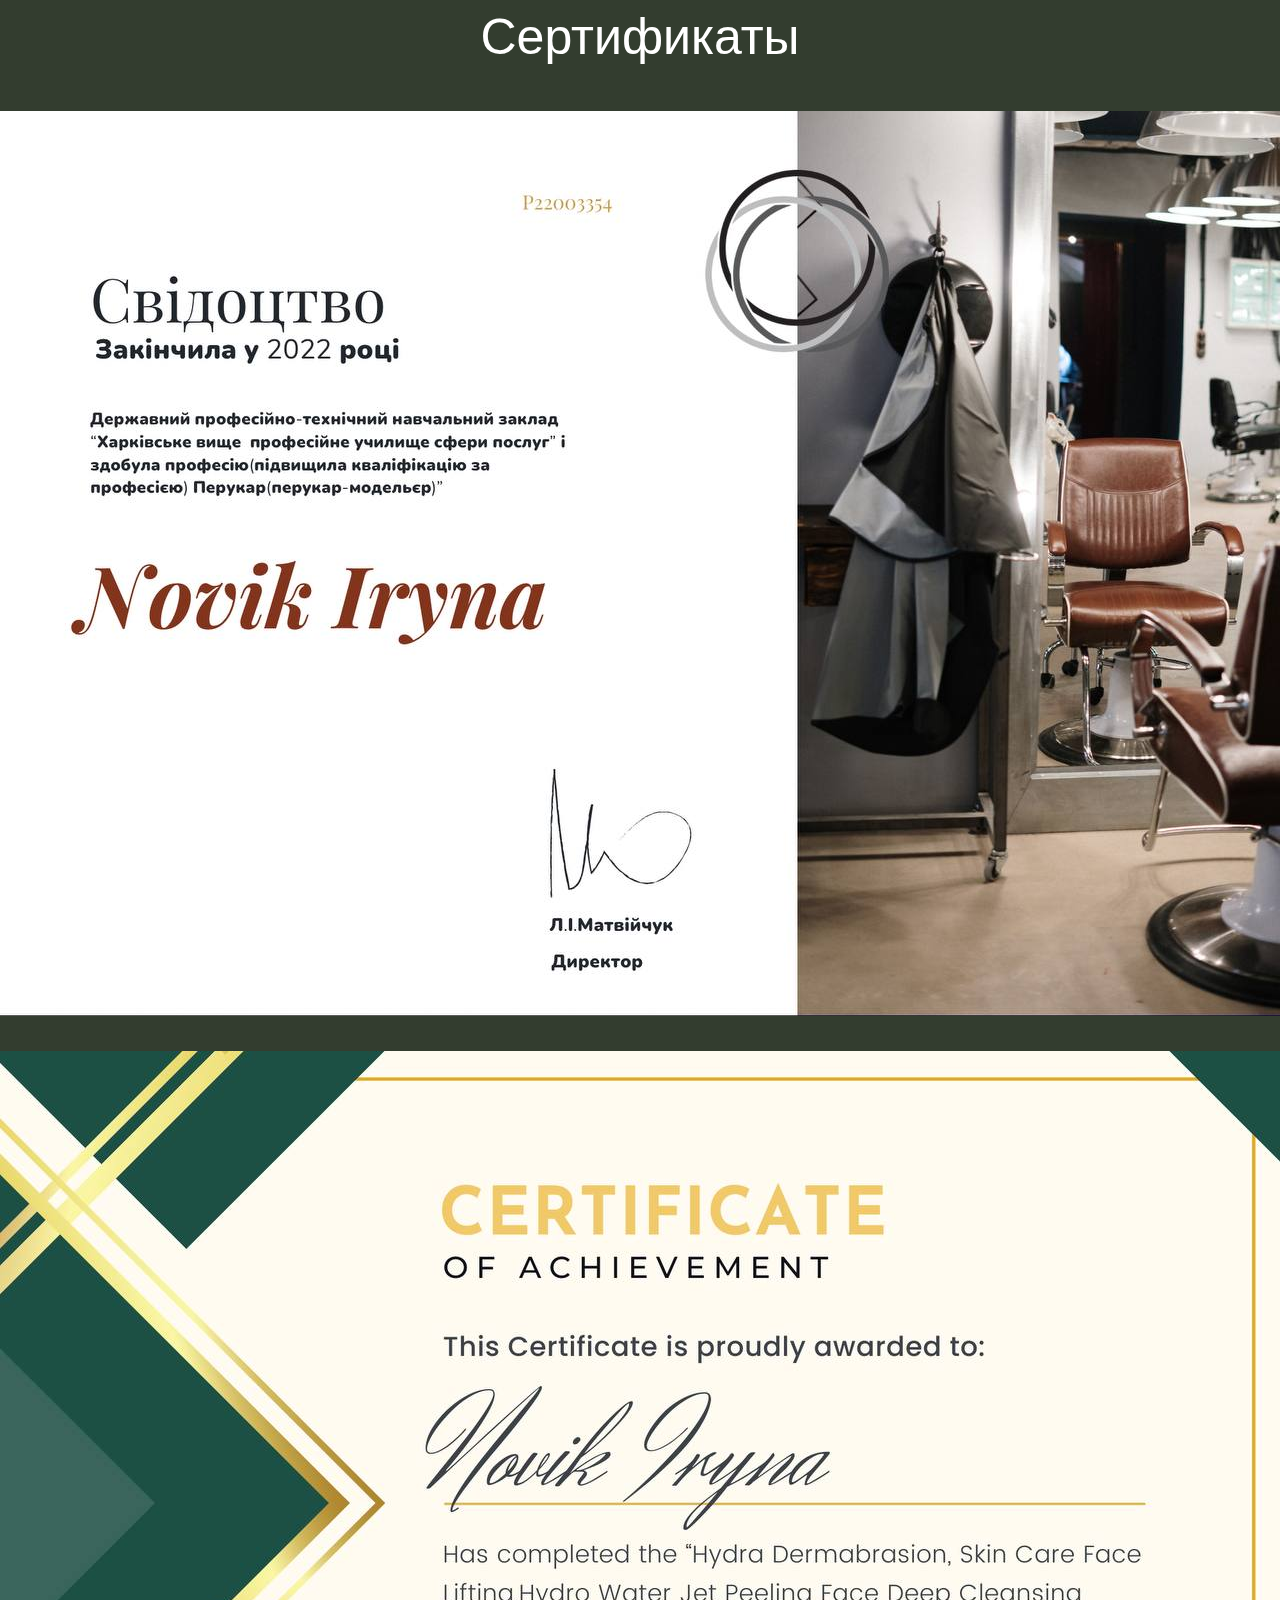
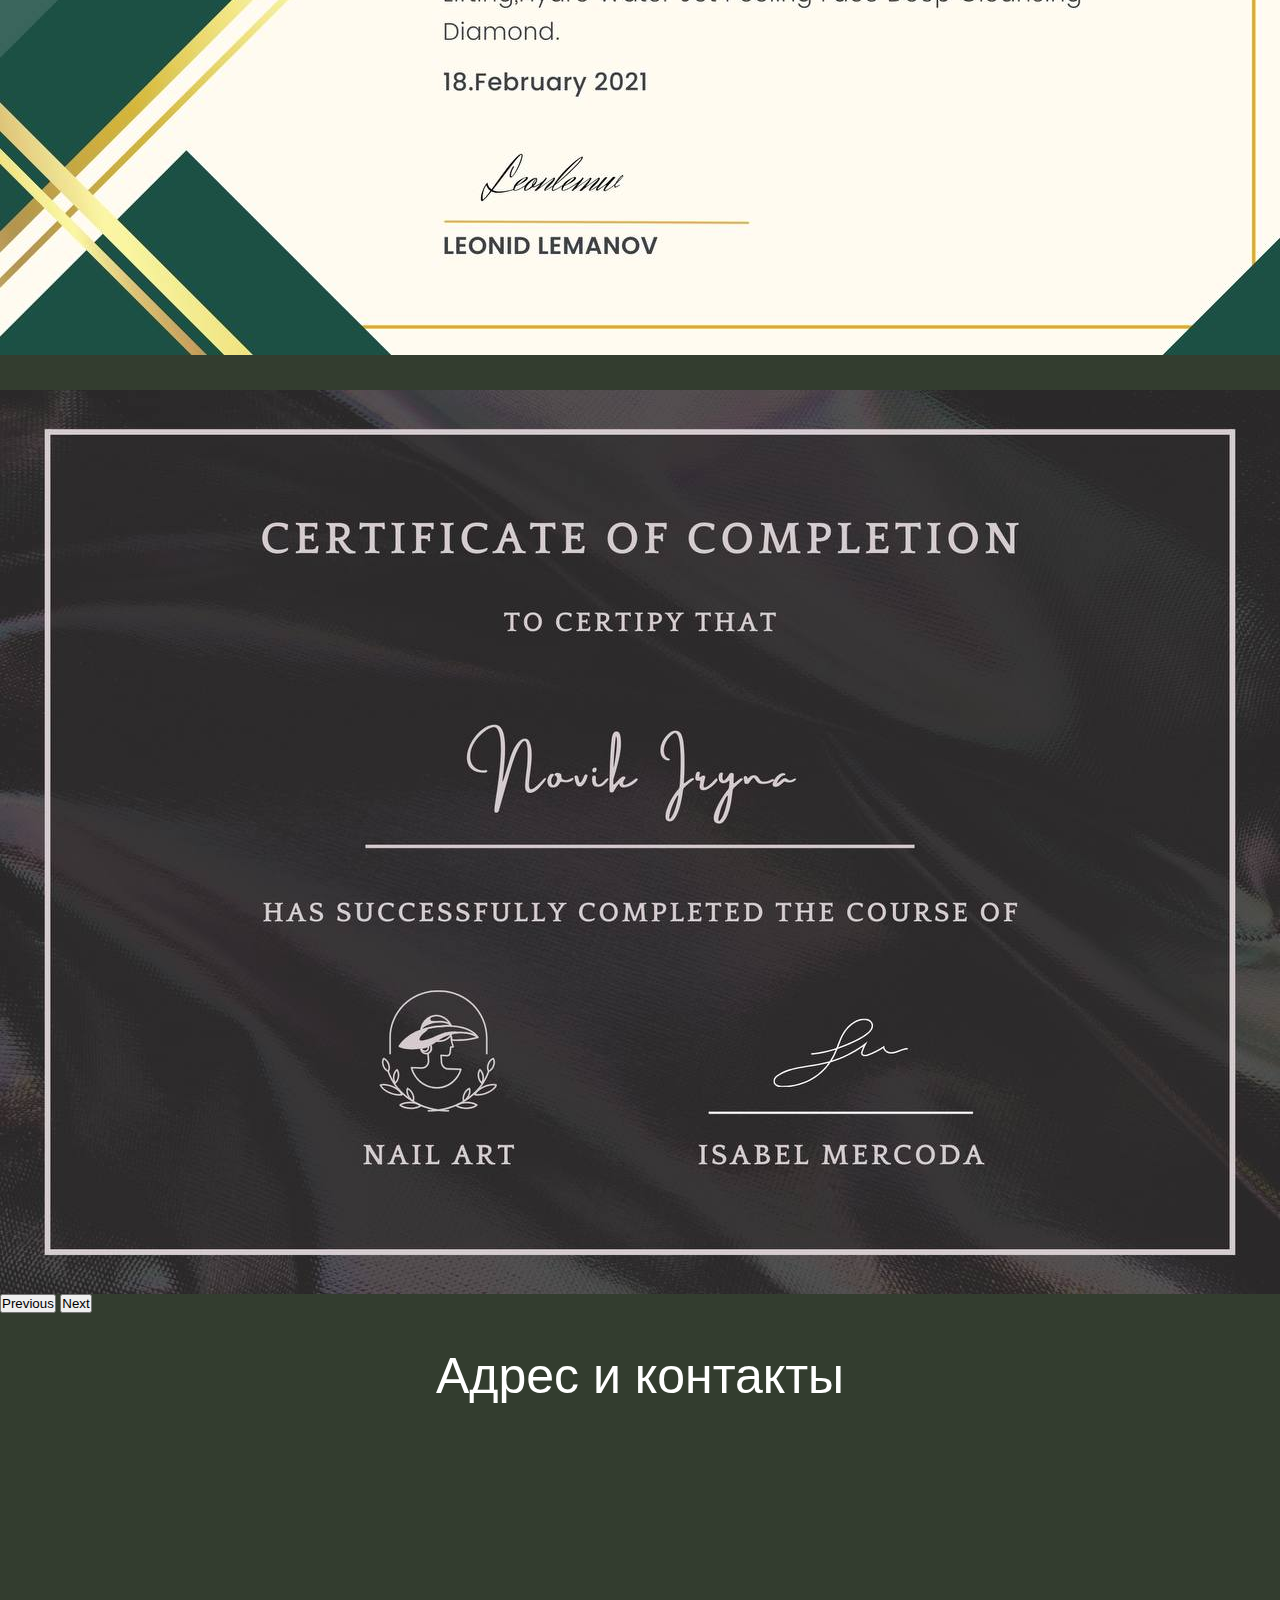
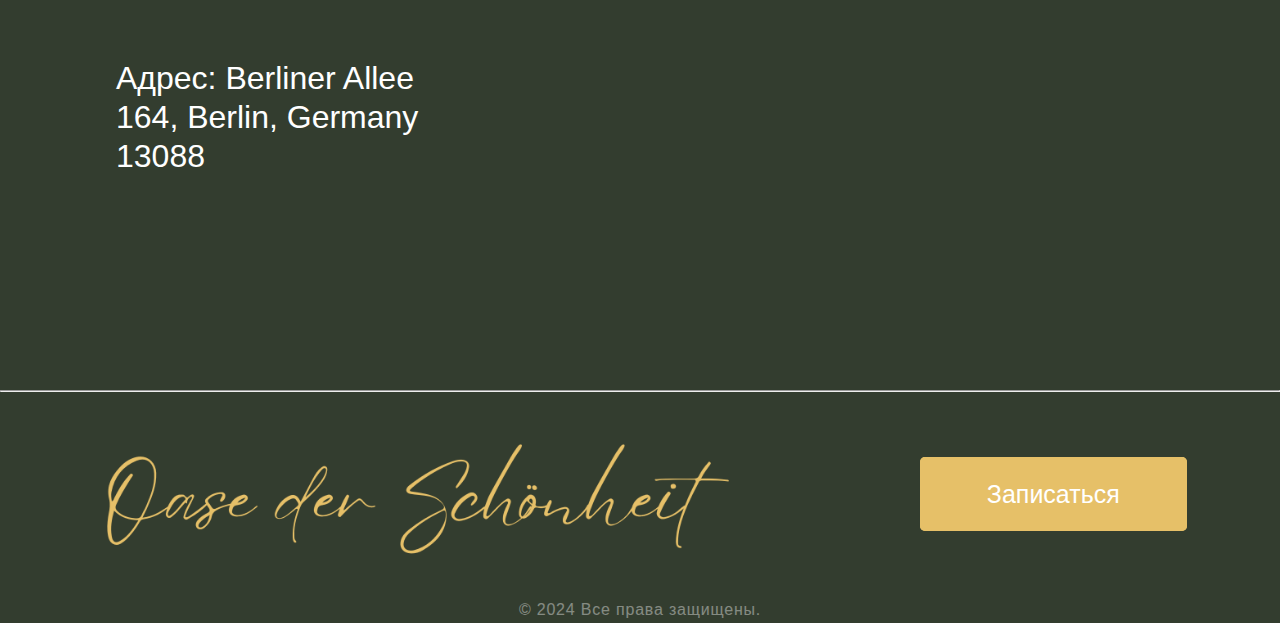
==== commit be0de759: "." ====
--- a/translated/index_ru.html
+++ b/translated/index_ru.html
@@ -75,7 +75,7 @@
     <div class="top">
         <div class="content_box container">
             <nav>
-                <img src="img/Screenshot_5.png" alt="logo" class="nav_logo">
+                <img src="../img/Screenshot_5.png" alt="logo" class="nav_logo">
                 <ul class="nav-links">
                     <li style="margin-top: 12px;"><div class="lang-dropdown">
                         <button class="dropbtn">Язык</button>
@@ -89,7 +89,8 @@
                     <li style="margin-top: 17px;"><a href="#my_works">Рабочее место</a></li>
                     <li style="margin-top: 17px;"><a href="#place">Адрес</a></li>
                     <li style="margin-top: 17px;"><a href="#room">Сертификаты</a></li>
-                   
+                    <li style="margin-top: 17px;"><a href="impressum.html">Impressum</a></li>
+                    
                 </ul>
                 
                 <a href="javascript:void(0);" class="icon" onclick="toggleMenu()">
@@ -111,11 +112,37 @@
                 </li>
                 
             </ul>
-            <video  height="600" autoplay muted loop >
-                <source src="../img/IMG_7087.MP4" type="video/mp4">
-                <source src="../img/IMG_7087.ogg" type="video/ogg">
-                Your browser does not support the video tag.
-            </video>
+            <div id="carouselExampleControls" class="carousel slide">
+                <div class="carousel-inner">
+                    <div class="carousel-item active">
+                        <video id="myVideo" height="600" autoplay muted loop controls>
+                            <source src="../img/IMG_7087.MP4" type="video/mp4">
+                            <source src="../img/IMG_7087.ogg" type="video/ogg">
+                            Your browser does not support the video tag.
+                        </video>
+                    </div>
+                    <div class="carousel-item">
+                        <video id="myVideo" height="600" autoplay muted loop controls>
+                            <source src="../img/IMG_7078.MP4" type="video/mp4">
+                            <!-- <source src="img/IMG_7087.ogg" type="video/ogg"> -->
+                            Your browser does not support the video tag.
+                        </video>
+                    </div>
+                    
+                   
+    
+                </div>
+                <button class="carousel-control-prev" type="button" data-bs-target="#carouselExampleControls"
+                    data-bs-slide="prev">
+                    <span class="carousel-control-prev-icon" aria-hidden="true"></span>
+                    <span class="visually-hidden">Previous</span>
+                </button>
+                <button class="carousel-control-next" type="button" data-bs-target="#carouselExampleControls"
+                    data-bs-slide="next">
+                    <span class="carousel-control-next-icon" aria-hidden="true"></span>
+                    <span class="visually-hidden">Next</span>
+                </button>
+            </div>
         </div>
     </div>
     <div class="prices container" id="prices_link">
@@ -173,7 +200,7 @@
                 </div>
               </div>
             <div class="links_prices">
-                <a class="link_to_pdf" href="../img/цены.pdf" target="_blank">Узнать цены</a>
+                <a class="link_to_pdf" href="../img/prices_ru.pdf" target="_blank">Цены</a>
             </div>
         </div>
     </div>
@@ -183,14 +210,16 @@
             <div class="block-1-results">
                 <img src="../img/photo_1_2024-02-13_22-17-46.jpg" alt="photo" class="my_work_photo">
                 <img src="../img/photo_3_2024-02-13_22-17-46.jpg" alt="photo" class="my_work_photo">
-                <img src="../img/photo_2_2024-02-13_22-17-46.jpg" alt="photo" class="my_work_photo">
+                <img src="../img/DSC09787.jpg" alt="photo" class="my_work_photo">
             </div>
             <div class="block-2-results">
-                <img src="../img/DSC09787.jpg" alt="photo" class="my_work_photo">
+                <img src="../img/photo_2024-03-19_14-54-38.jpg" alt="photo" class="my_work_photo">
                 <img src="../img/photo_2024-03-19_14-54-17.jpg" alt="photo" class="my_work_photo">
-                <img src="../img/photo_2024-03-19_14-54-38.jpg" alt="photo" class="my_work_photo">
-            </div>
-        </div>
+                <img src="../img/DSC09840.jpg" alt="photo" class="my_work_photo">
+
+            </div>
+        </div>
+    </div>
     </div>
     <div class="my_work_place container" id="room">
         <h1 class="price_heading">Сертификаты</h1>
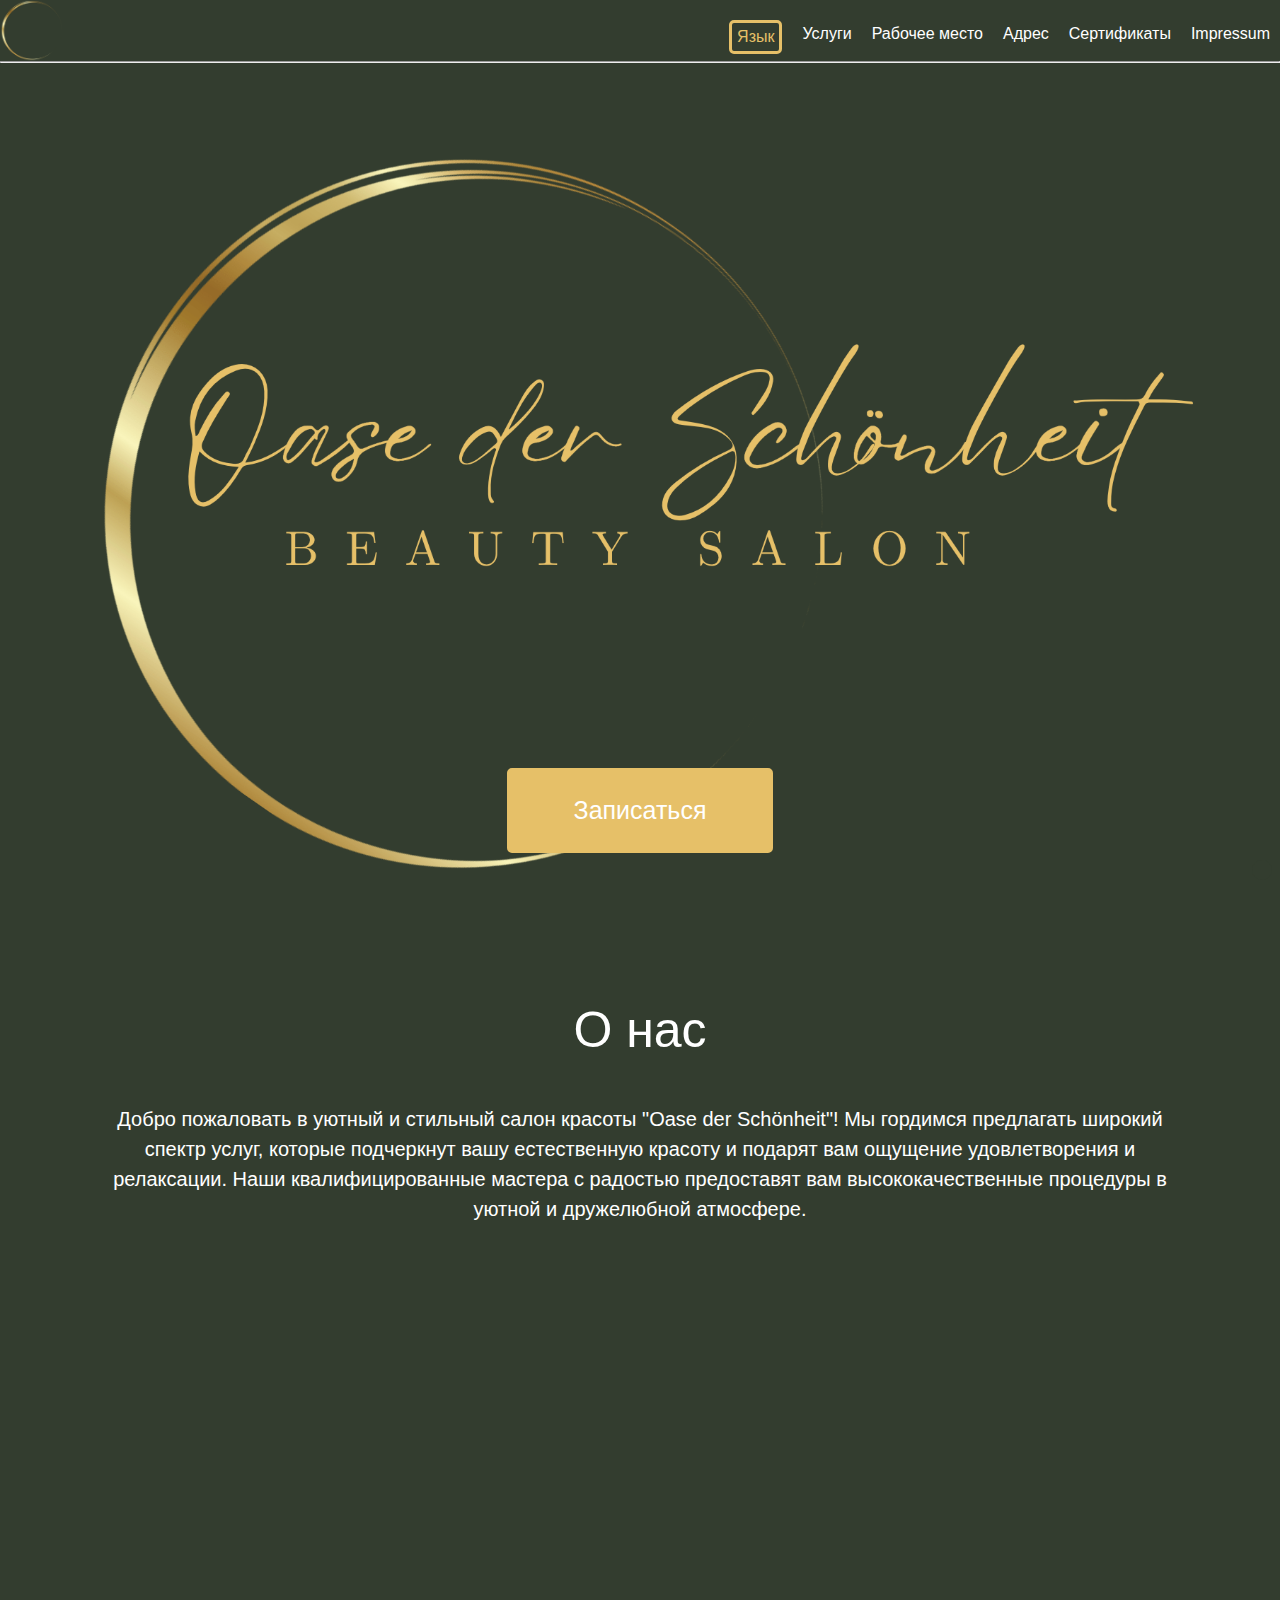
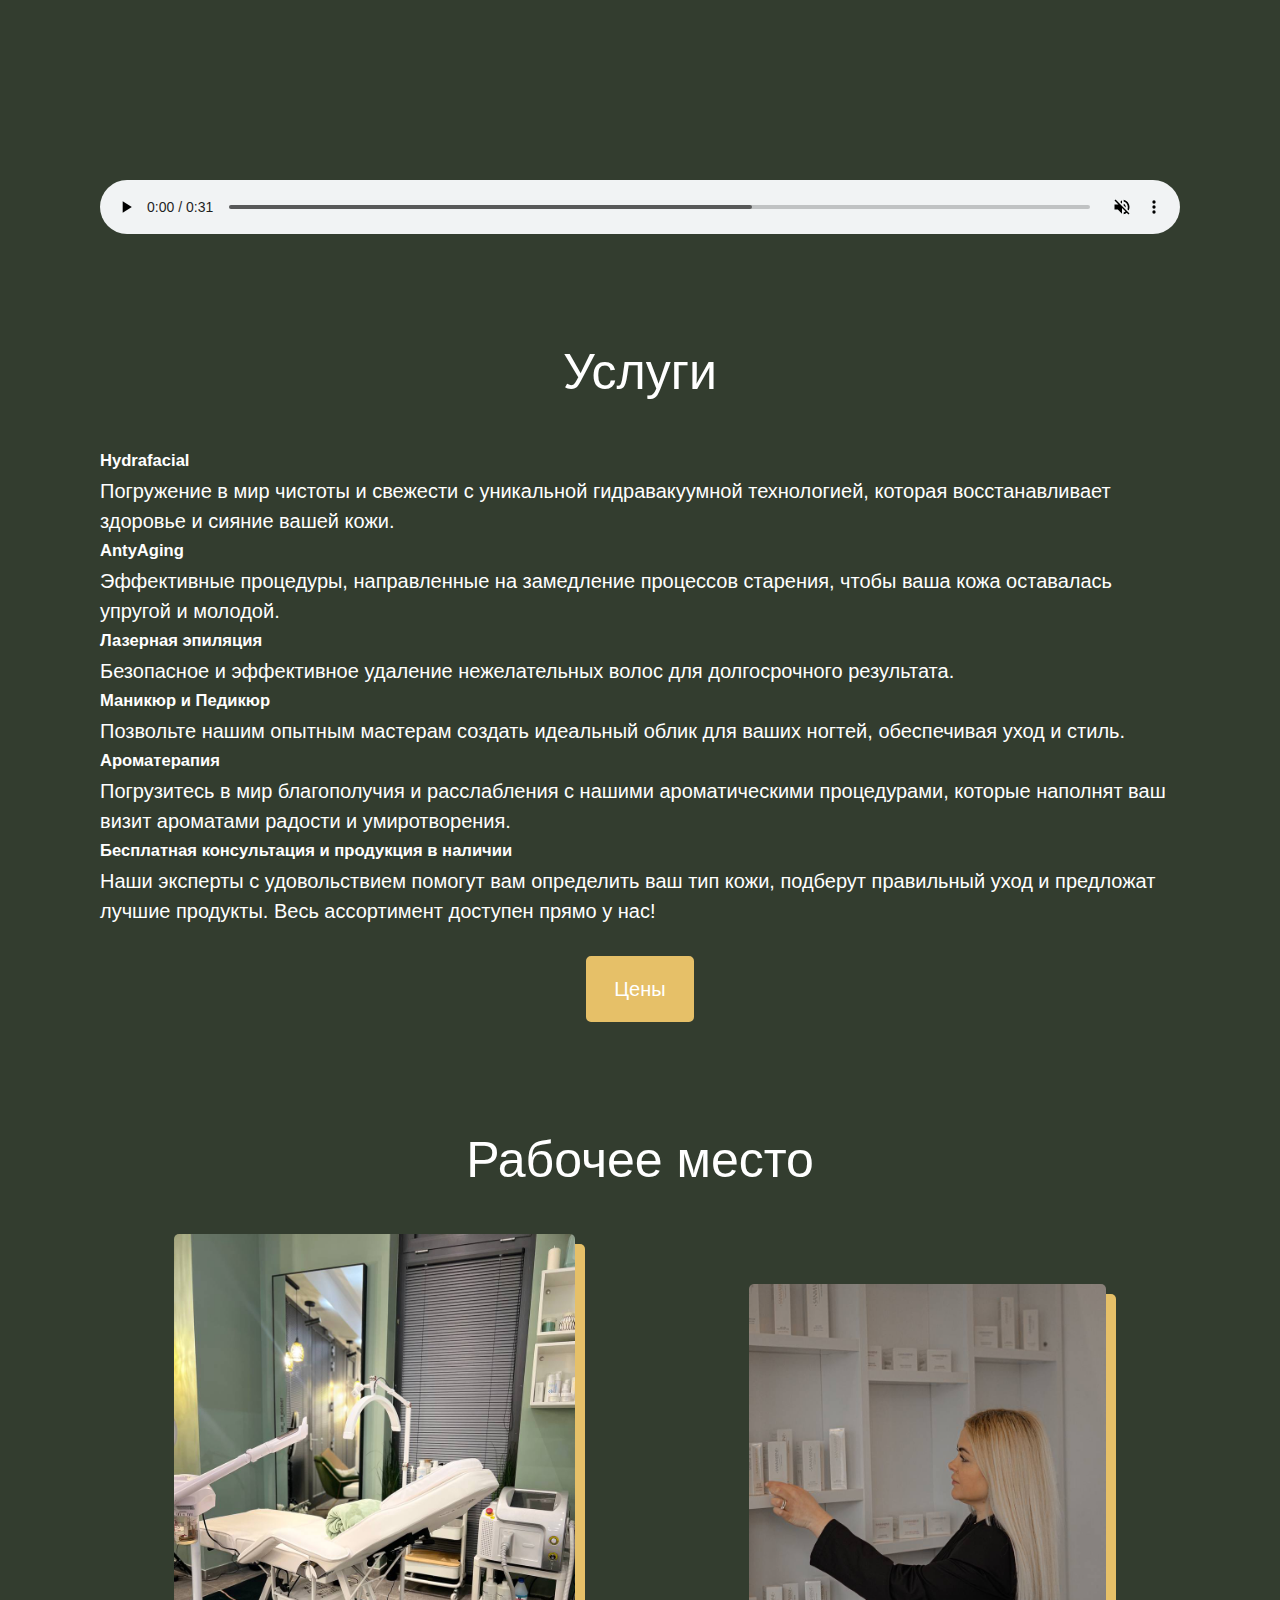
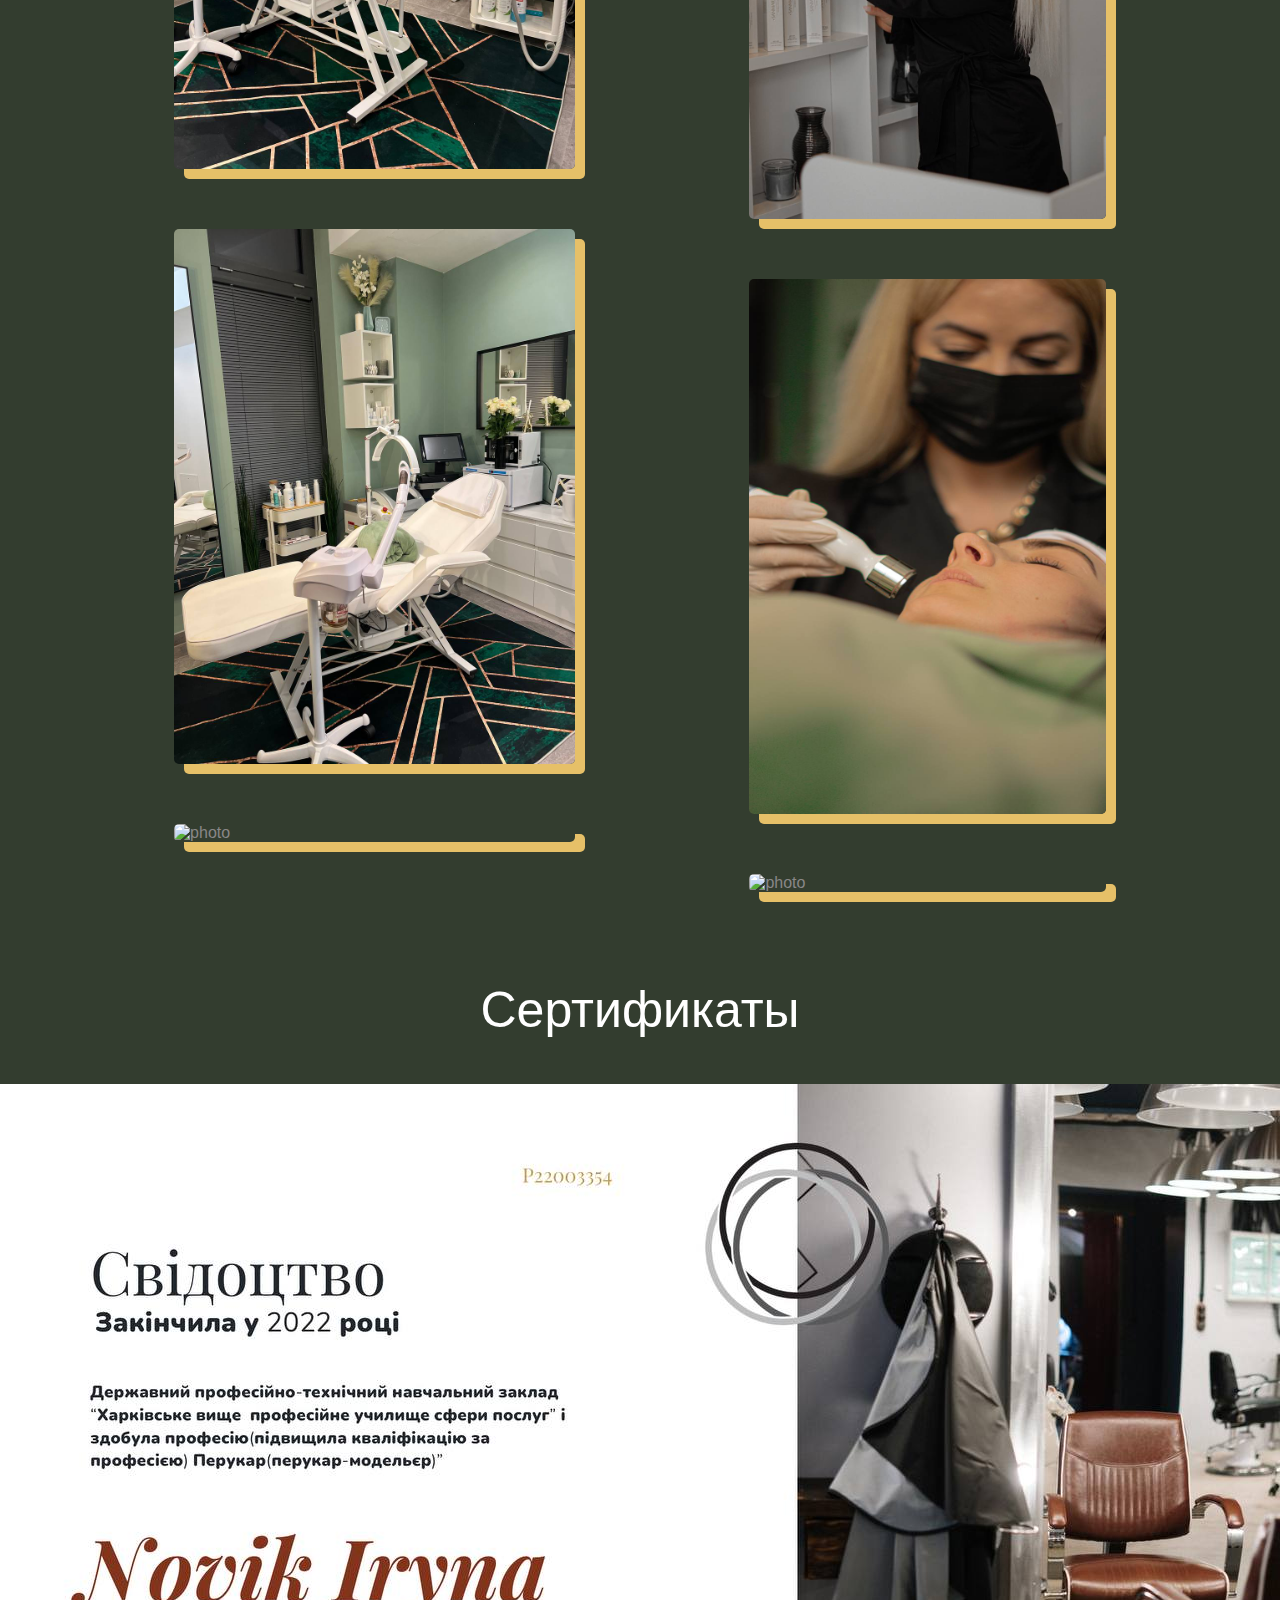
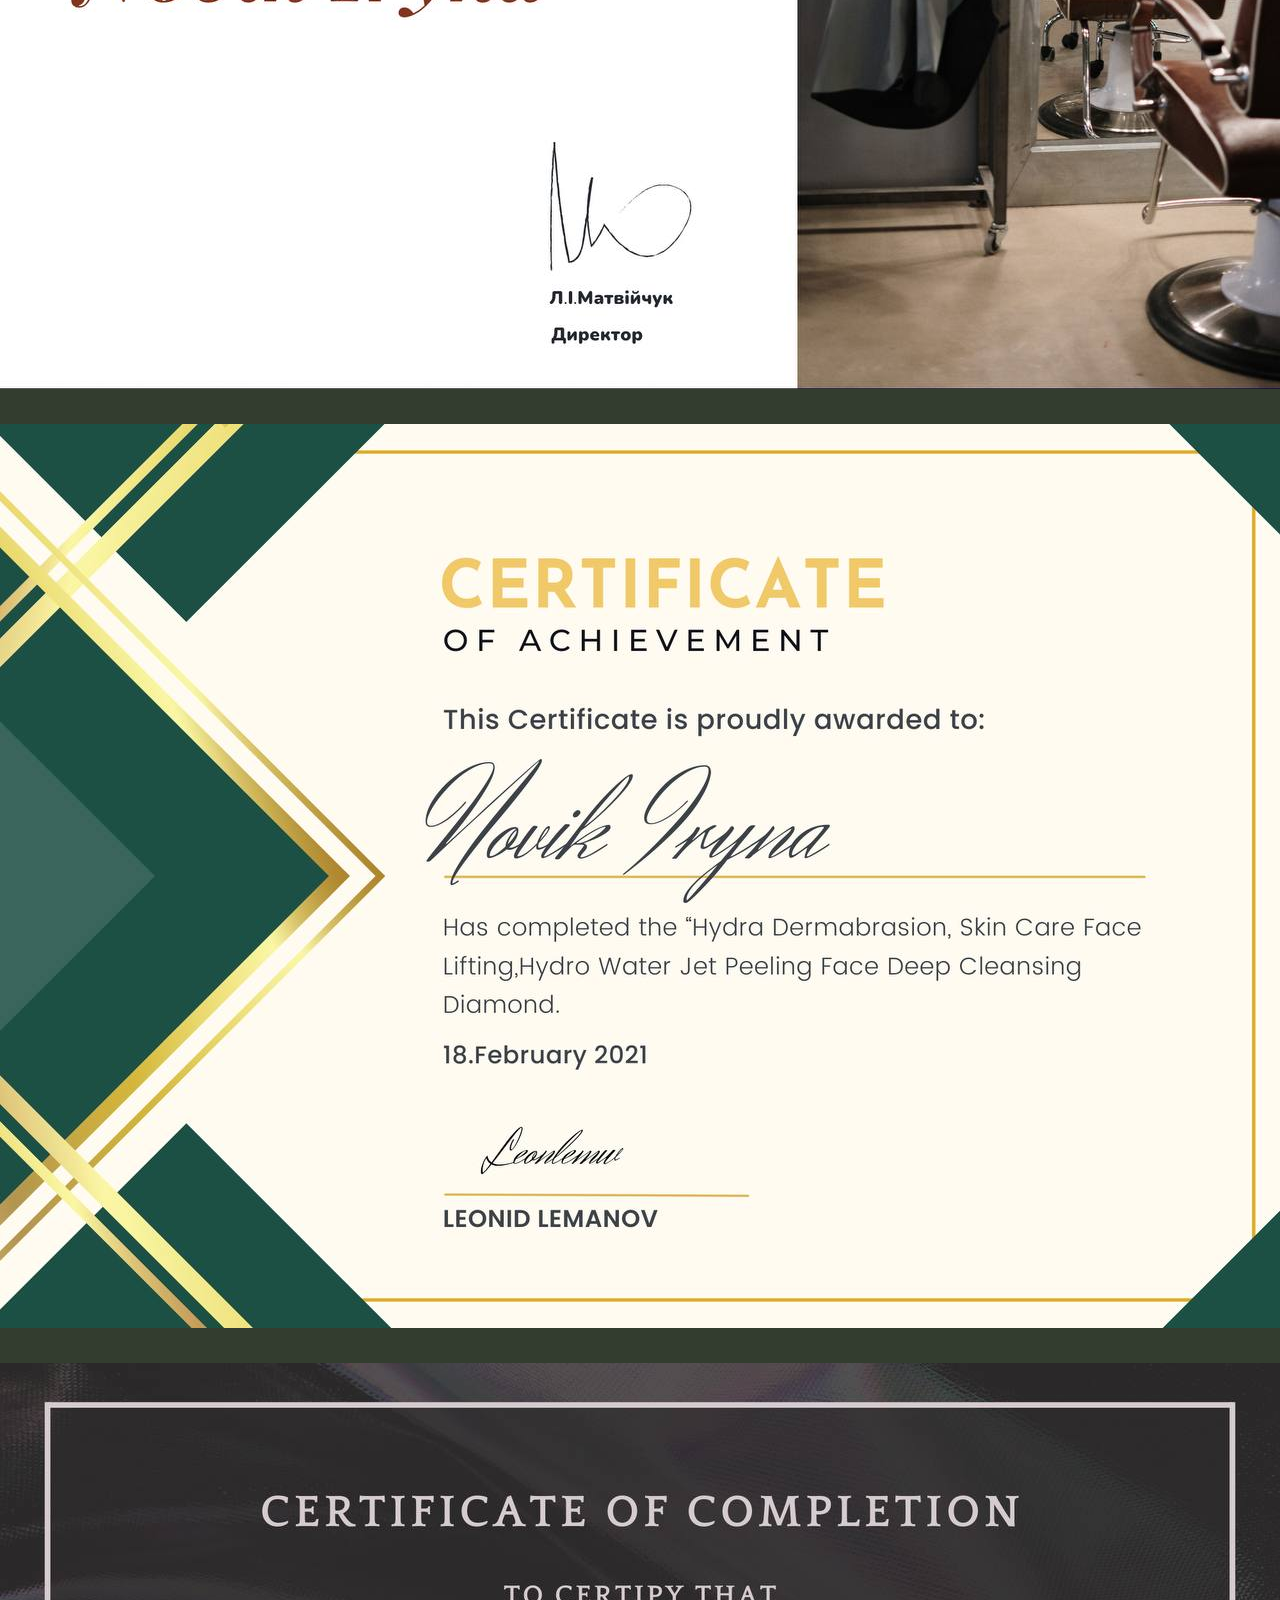
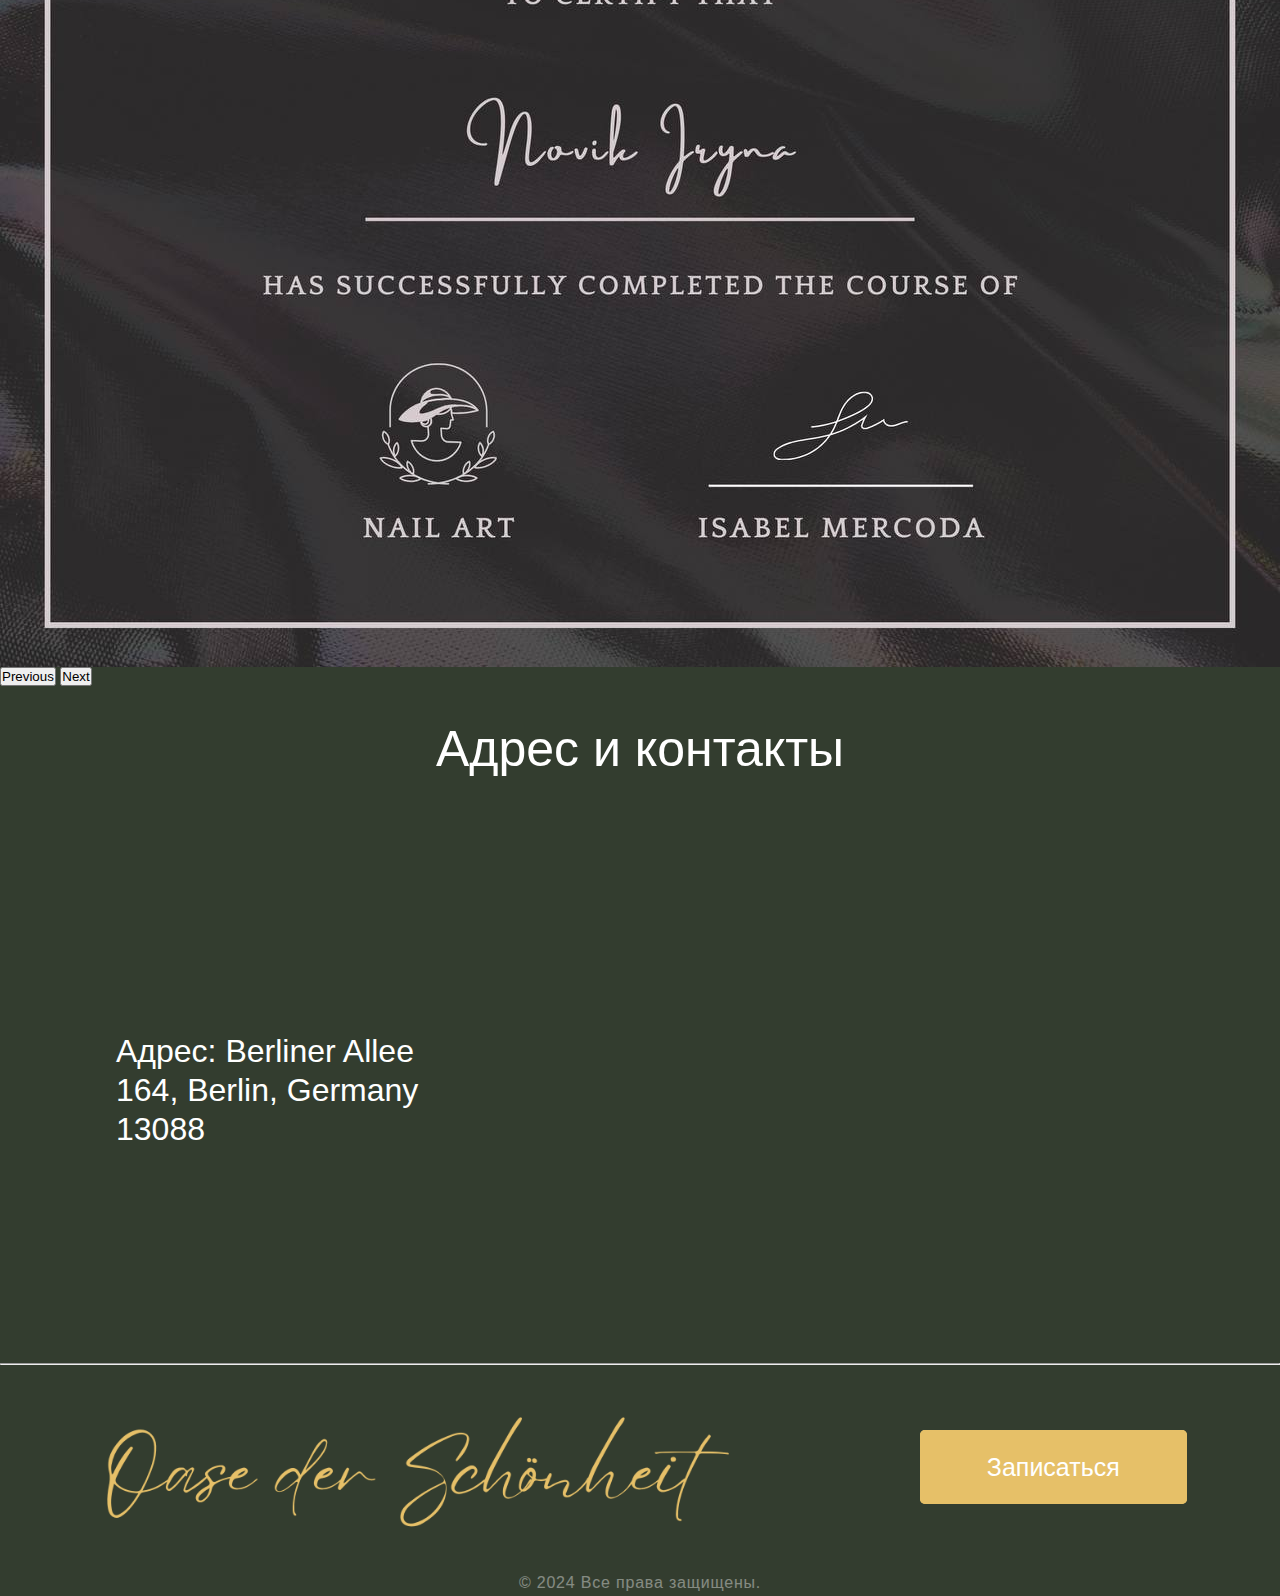
==== commit 820e9cfa: "." ====
--- a/translated/index_ru.html
+++ b/translated/index_ru.html
@@ -112,37 +112,12 @@
                 </li>
                 
             </ul>
-            <div id="carouselExampleControls" class="carousel slide">
-                <div class="carousel-inner">
-                    <div class="carousel-item active">
-                        <video id="myVideo" height="600" autoplay muted loop controls>
-                            <source src="../img/IMG_7087.MP4" type="video/mp4">
-                            <source src="../img/IMG_7087.ogg" type="video/ogg">
-                            Your browser does not support the video tag.
-                        </video>
-                    </div>
-                    <div class="carousel-item">
-                        <video id="myVideo" height="600" autoplay muted loop controls>
-                            <source src="../img/IMG_7078.MP4" type="video/mp4">
-                            <!-- <source src="img/IMG_7087.ogg" type="video/ogg"> -->
-                            Your browser does not support the video tag.
-                        </video>
-                    </div>
-                    
-                   
-    
-                </div>
-                <button class="carousel-control-prev" type="button" data-bs-target="#carouselExampleControls"
-                    data-bs-slide="prev">
-                    <span class="carousel-control-prev-icon" aria-hidden="true"></span>
-                    <span class="visually-hidden">Previous</span>
-                </button>
-                <button class="carousel-control-next" type="button" data-bs-target="#carouselExampleControls"
-                    data-bs-slide="next">
-                    <span class="carousel-control-next-icon" aria-hidden="true"></span>
-                    <span class="visually-hidden">Next</span>
-                </button>
-            </div>
+            <video id="myVideo" height="600" autoplay muted loop controls>
+                <source src="../img/IMG_7087.MP4" type="video/mp4">
+                <source src="../img/IMG_7087.ogg" type="video/ogg">
+                Your browser does not support the video tag.
+            </video>
+    
         </div>
     </div>
     <div class="prices container" id="prices_link">
